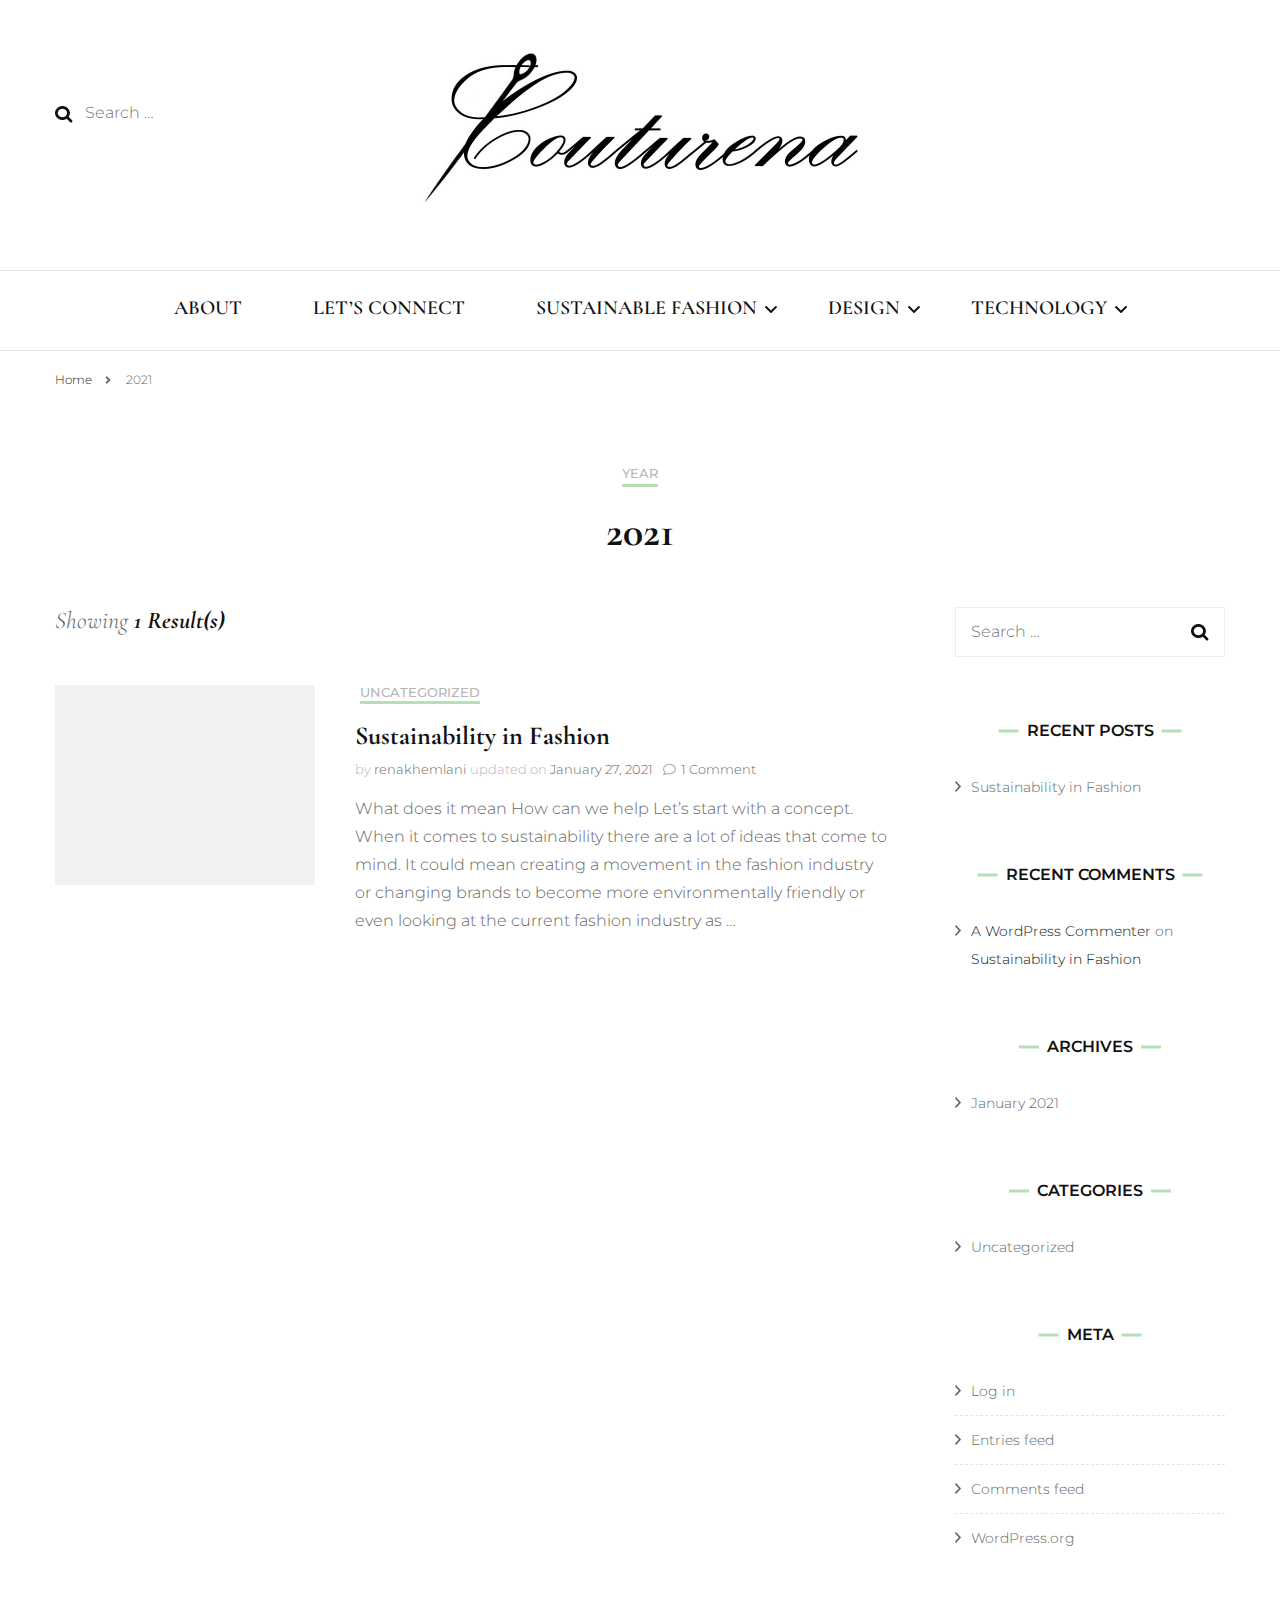
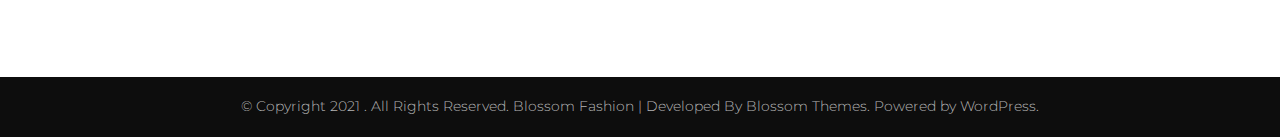
==== 2021/index.html @ 7a1f55f4 "1st Uploiad" ====
<!DOCTYPE html>
    <html lang="en-US">
    <head itemscope itemtype="http://schema.org/WebSite">
	    <meta charset="UTF-8">
    <meta name="viewport" content="width=device-width, initial-scale=1">
    <link rel="profile" href="http://gmpg.org/xfn/11">
    <title>2021</title>
<link rel='dns-prefetch' href='//fonts.googleapis.com' />
<link rel='dns-prefetch' href='//s.w.org' />
<link rel="alternate" type="application/rss+xml" title=" &raquo; Feed" href="./../feed/index.html" />
<link rel="alternate" type="application/rss+xml" title=" &raquo; Comments Feed" href="./../comments/feed/index.html" />
		<script type="text/javascript">
			window._wpemojiSettings = {"baseUrl":"https:\/\/s.w.org\/images\/core\/emoji\/13.0.1\/72x72\/","ext":".png","svgUrl":"https:\/\/s.w.org\/images\/core\/emoji\/13.0.1\/svg\/","svgExt":".svg","source":{"concatemoji":".\/wp-includes\/js\/wp-emoji-release.min.js?ver=5.6"}};
			!function(e,a,t){var r,n,o,i,p=a.createElement("canvas"),s=p.getContext&&p.getContext("2d");function c(e,t){var a=String.fromCharCode;s.clearRect(0,0,p.width,p.height),s.fillText(a.apply(this,e),0,0);var r=p.toDataURL();return s.clearRect(0,0,p.width,p.height),s.fillText(a.apply(this,t),0,0),r===p.toDataURL()}function l(e){if(!s||!s.fillText)return!1;switch(s.textBaseline="top",s.font="600 32px Arial",e){case"flag":return!c([127987,65039,8205,9895,65039],[127987,65039,8203,9895,65039])&&(!c([55356,56826,55356,56819],[55356,56826,8203,55356,56819])&&!c([55356,57332,56128,56423,56128,56418,56128,56421,56128,56430,56128,56423,56128,56447],[55356,57332,8203,56128,56423,8203,56128,56418,8203,56128,56421,8203,56128,56430,8203,56128,56423,8203,56128,56447]));case"emoji":return!c([55357,56424,8205,55356,57212],[55357,56424,8203,55356,57212])}return!1}function d(e){var t=a.createElement("script");t.src=e,t.defer=t.type="text/javascript",a.getElementsByTagName("head")[0].appendChild(t)}for(i=Array("flag","emoji"),t.supports={everything:!0,everythingExceptFlag:!0},o=0;o<i.length;o++)t.supports[i[o]]=l(i[o]),t.supports.everything=t.supports.everything&&t.supports[i[o]],"flag"!==i[o]&&(t.supports.everythingExceptFlag=t.supports.everythingExceptFlag&&t.supports[i[o]]);t.supports.everythingExceptFlag=t.supports.everythingExceptFlag&&!t.supports.flag,t.DOMReady=!1,t.readyCallback=function(){t.DOMReady=!0},t.supports.everything||(n=function(){t.readyCallback()},a.addEventListener?(a.addEventListener("DOMContentLoaded",n,!1),e.addEventListener("load",n,!1)):(e.attachEvent("onload",n),a.attachEvent("onreadystatechange",function(){"complete"===a.readyState&&t.readyCallback()})),(r=t.source||{}).concatemoji?d(r.concatemoji):r.wpemoji&&r.twemoji&&(d(r.twemoji),d(r.wpemoji)))}(window,document,window._wpemojiSettings);
		</script>
		<style type="text/css">
img.wp-smiley,
img.emoji {
	display: inline !important;
	border: none !important;
	box-shadow: none !important;
	height: 1em !important;
	width: 1em !important;
	margin: 0 .07em !important;
	vertical-align: -0.1em !important;
	background: none !important;
	padding: 0 !important;
}
</style>
	<link rel='stylesheet' id='wp-block-library-css'  href='./../wp-includes/css/dist/block-library/style.min.css?ver=5.6' type='text/css' media='all' />
<link rel='stylesheet' id='owl-carousel-css'  href='./../wp-content/themes/blossom-fashion/css/owl.carousel.min.css?ver=2.2.1' type='text/css' media='all' />
<link rel='stylesheet' id='animate-css'  href='./../wp-content/themes/blossom-fashion/css/animate.min.css?ver=3.5.2' type='text/css' media='all' />
<link rel='stylesheet' id='blossom-fashion-google-fonts-css'  href='https://fonts.googleapis.com/css?family=Montserrat%3A100%2C100italic%2C200%2C200italic%2C300%2C300italic%2Cregular%2Citalic%2C500%2C500italic%2C600%2C600italic%2C700%2C700italic%2C800%2C800italic%2C900%2C900italic%7CCormorant+Garamond%3A300%2C300italic%2Cregular%2Citalic%2C500%2C500italic%2C600%2C600italic%2C700%2C700italic%7CRufina%3Aregular' type='text/css' media='all' />
<link rel='stylesheet' id='blossom-fashion-style-css'  href='./../wp-content/themes/blossom-fashion/style.css?ver=1.3.4' type='text/css' media='all' />
<style id='blossom-fashion-style-inline-css' type='text/css'>

     
    .content-newsletter .blossomthemes-email-newsletter-wrapper.bg-img:after,
    .widget_blossomthemes_email_newsletter_widget .blossomthemes-email-newsletter-wrapper:after{
        background: rgba(181, 224, 182, 0.8);
    }
    
    /*Typography*/

    body,
    button,
    input,
    select,
    optgroup,
    textarea{
        font-family : Montserrat;
        font-size   : 16px;        
    }
    
    .site-title{
        font-size   : 10px;
        font-family : Rufina;
        font-weight : 400;
        font-style  : normal;
    }
    
    /*Color Scheme*/
    a,
    .site-header .social-networks li a:hover,
    .site-title a:hover,
    .banner .text-holder .cat-links a:hover,
	.shop-section .shop-slider .item h3 a:hover,
	#primary .post .entry-header .cat-links a:hover,
	#primary .post .entry-header .entry-meta a:hover,
	#primary .post .entry-footer .social-networks li a:hover,
	.widget ul li a:hover,
	.widget_bttk_author_bio .author-bio-socicons ul li a:hover,
	.widget_bttk_popular_post ul li .entry-header .entry-title a:hover,
	.widget_bttk_pro_recent_post ul li .entry-header .entry-title a:hover,
	.widget_bttk_popular_post ul li .entry-header .entry-meta a:hover,
	.widget_bttk_pro_recent_post ul li .entry-header .entry-meta a:hover,
	.bottom-shop-section .bottom-shop-slider .item .product-category a:hover,
	.bottom-shop-section .bottom-shop-slider .item h3 a:hover,
	.instagram-section .header .title a:hover,
	.site-footer .widget ul li a:hover,
	.site-footer .widget_bttk_popular_post ul li .entry-header .entry-title a:hover,
	.site-footer .widget_bttk_pro_recent_post ul li .entry-header .entry-title a:hover,
	.single .single-header .site-title:hover,
	.single .single-header .right .social-share .social-networks li a:hover,
	.comments-area .comment-body .fn a:hover,
	.comments-area .comment-body .comment-metadata a:hover,
	.page-template-contact .contact-details .contact-info-holder .col .icon-holder,
	.page-template-contact .contact-details .contact-info-holder .col .text-holder h3 a:hover,
	.page-template-contact .contact-details .contact-info-holder .col .social-networks li a:hover,
    #secondary .widget_bttk_description_widget .social-profile li a:hover,
    #secondary .widget_bttk_contact_social_links .social-networks li a:hover,
    .site-footer .widget_bttk_contact_social_links .social-networks li a:hover,
    .site-footer .widget_bttk_description_widget .social-profile li a:hover,
    .portfolio-sorting .button:hover,
    .portfolio-sorting .button.is-checked,
    .portfolio-item .portfolio-cat a:hover,
    .entry-header .portfolio-cat a:hover,
    .single-blossom-portfolio .post-navigation .nav-previous a:hover,
	.single-blossom-portfolio .post-navigation .nav-next a:hover, 
	.instagram-section .profile-link:hover{
		color: #b5e0b6;
	}

	.site-header .tools .cart .number,
	.shop-section .header .title:after,
	.header-two .header-t,
	.header-six .header-t,
	.header-eight .header-t,
	.shop-section .shop-slider .item .product-image .btn-add-to-cart:hover,
	.widget .widget-title:before,
	.widget .widget-title:after,
	.widget_calendar caption,
	.widget_bttk_popular_post .style-two li:after,
	.widget_bttk_popular_post .style-three li:after,
	.widget_bttk_pro_recent_post .style-two li:after,
	.widget_bttk_pro_recent_post .style-three li:after,
	.instagram-section .header .title:before,
	.instagram-section .header .title:after,
	#primary .post .entry-content .pull-left:after,
	#primary .page .entry-content .pull-left:after,
	#primary .post .entry-content .pull-right:after,
	#primary .page .entry-content .pull-right:after,
	.page-template-contact .contact-details .contact-info-holder h2:after,
    .widget_bttk_image_text_widget ul li .btn-readmore:hover,
    #secondary .widget_bttk_icon_text_widget .text-holder .btn-readmore:hover,
    #secondary .widget_blossomtheme_companion_cta_widget .btn-cta:hover,
    #secondary .widget_blossomtheme_featured_page_widget .text-holder .btn-readmore:hover, 
    .widget_tag_cloud .tagcloud a:hover,
    .single #primary .post .entry-footer .tags a:hover,
 	#primary .post .entry-footer .tags a:hover,
 	.error-holder .text-holder .btn-home:hover,
 	.site-footer .widget_tag_cloud .tagcloud a:hover,
 	.site-footer .widget_bttk_author_bio .text-holder .readmore:hover,
 	.main-navigation ul li:after,
 	#primary .post .btn-readmore:hover,
 	.widget_bttk_author_bio .text-holder .readmore:hover,
 	.widget_bttk_image_text_widget ul li .btn-readmore:hover,
	 .widget_tag_cloud .tagcloud a:hover, 
	 .instagram-section .profile-link::before, 
	 .instagram-section .profile-link::after {
		background: #b5e0b6;
	}
    
    .banner .text-holder .cat-links a,
	#primary .post .entry-header .cat-links a,
	.widget_bttk_popular_post .style-two li .entry-header .cat-links a,
	.widget_bttk_pro_recent_post .style-two li .entry-header .cat-links a,
	.widget_bttk_popular_post .style-three li .entry-header .cat-links a,
	.widget_bttk_pro_recent_post .style-three li .entry-header .cat-links a,
	.page-header span,
	.page-template-contact .top-section .section-header span,
    .portfolio-item .portfolio-cat a,
    .entry-header .portfolio-cat a{
		border-bottom-color: #b5e0b6;
	}

	.banner .text-holder .title a,
	.header-four .main-navigation ul li a,
	.header-four .main-navigation ul ul li a,
	#primary .post .entry-header .entry-title a,
    .portfolio-item .portfolio-img-title a{
		background-image: linear-gradient(180deg, transparent 96%, #b5e0b6 0);
	}

	.widget_bttk_social_links ul li a:hover{
		border-color: #b5e0b6;
	}

	button:hover,
	input[type="button"]:hover,
	input[type="reset"]:hover,
	input[type="submit"]:hover{
		background: #b5e0b6;
		border-color: #b5e0b6;
	}

	#primary .post .btn-readmore:hover{
		background: #b5e0b6;
	}

	@media only screen and (min-width: 1025px){
		.main-navigation ul li:after{
			background: #b5e0b6;
		}
	}

    @media screen and (max-width: 1024px) {
        #toggle-button, 
        .main-navigation ul, 
        .site-header .nav-holder .form-holder .search-form input[type="search"] {
            font-family: Cormorant Garamond;
        }
    }
    
    /*Typography*/

	.main-navigation ul,
	.banner .text-holder .title,
	.top-section .newsletter .blossomthemes-email-newsletter-wrapper .text-holder h3,
	.shop-section .header .title,
	#primary .post .entry-header .entry-title,
	#primary .post .post-shope-holder .header .title,
	.widget_bttk_author_bio .title-holder,
	.widget_bttk_popular_post ul li .entry-header .entry-title,
	.widget_bttk_pro_recent_post ul li .entry-header .entry-title,
	.widget-area .widget_blossomthemes_email_newsletter_widget .text-holder h3,
	.bottom-shop-section .bottom-shop-slider .item h3,
	.page-title,
	#primary .post .entry-content blockquote,
	#primary .page .entry-content blockquote,
	#primary .post .entry-content .dropcap,
	#primary .page .entry-content .dropcap,
	#primary .post .entry-content .pull-left,
	#primary .page .entry-content .pull-left,
	#primary .post .entry-content .pull-right,
	#primary .page .entry-content .pull-right,
	#primary .post .entry-content h1, 
    #primary .page .entry-content h1, 
    #primary .post .entry-content h2, 
    #primary .page .entry-content h2, 
    #primary .post .entry-content h3, 
    #primary .page .entry-content h3, 
    #primary .post .entry-content h4, 
    #primary .page .entry-content h4, 
    #primary .post .entry-content h5, 
    #primary .page .entry-content h5, 
    #primary .post .entry-content h6, 
    #primary .page .entry-content h6
	.author-section .text-holder .title,
	.single .newsletter .blossomthemes-email-newsletter-wrapper .text-holder h3,
	.related-posts .title, .popular-posts .title,
	.comments-area .comments-title,
	.comments-area .comment-reply-title,
	.single .single-header .title-holder .post-title,
    .portfolio-text-holder .portfolio-img-title,
    .portfolio-holder .entry-header .entry-title,
    .related-portfolio-title, 
    .related-portfolio-title, .search .top-section .search-form input[type="search"], 
    .archive #primary .post-count, .search #primary .post-count, 
    .archive #primary .post .entry-header .entry-title, .archive #primary .blossom-portfolio .entry-title, .search #primary .search-post .entry-header .entry-title, 
    .widget_bttk_posts_category_slider_widget .carousel-title .title, 
    .archive.author .top-section .text-holder .author-title, 
    .search #primary .page .entry-header .entry-title, 
    .error-holder .text-holder h2, 
    .error-holder .recent-posts .title, 
    .error-holder .recent-posts .post .entry-header .entry-title, 
    .site-footer .widget_blossomthemes_email_newsletter_widget .text-holder h3{
		font-family: Cormorant Garamond;
	}
</style>
<script type='text/javascript' src='./../wp-includes/js/jquery/jquery.min.js?ver=3.5.1' id='jquery-core-js'></script>
<script type='text/javascript' src='./../wp-includes/js/jquery/jquery-migrate.min.js?ver=3.3.2' id='jquery-migrate-js'></script>
<link rel="https://api.w.org/" href="./../wp-json/index.html" /><link rel="EditURI" type="application/rsd+xml" title="RSD" href="./../xmlrpc.php?rsd" />
<link rel="wlwmanifest" type="application/wlwmanifest+xml" href="./../wp-includes/wlwmanifest.xml" /> 
<meta name="generator" content="WordPress 5.6" />
<style type="text/css">.recentcomments a{display:inline !important;padding:0 !important;margin:0 !important;}</style></head>

<body class="archive date wp-custom-logo hfeed rightsidebar" itemscope itemtype="http://schema.org/WebPage">

    <div id="page" class="site"><a aria-label="skip to content" class="skip-link" href="#content">Skip to Content</a>
        <header class="site-header" itemscope itemtype="http://schema.org/WPHeader">
		<div class="header-holder">
			<div class="header-t">
				<div class="container">
					<div class="row">
						<div class="col">
							<form role="search" method="get" class="search-form" action="./../index.html">
				<label>
					<span class="screen-reader-text">Search for:</span>
					<input type="search" class="search-field" placeholder="Search &hellip;" value="" name="s" />
				</label>
				<input type="submit" class="search-submit" value="Search" />
			</form>						</div>
						<div class="col">
							<div class="text-logo" itemscope itemtype="http://schema.org/Organization">
								<a href="./../index.html" class="custom-logo-link" rel="home"><img width="900" height="304" src="./../wp-content/uploads/2021/01/coturena_logo_C_needle_cropped.jpg" class="custom-logo" alt="" /></a>
                                    <div class="site-title-wrap">
                                                                             <p class="site-title" itemprop="name"><a href="./../index.html" rel="home" itemprop="url"></a></p>
                                                                        </div>                                    
							</div>
						</div>
						<div class="col">
							<div class="tools">
															</div>
						</div>
					</div>
				</div>
			</div>
		</div>
		<div class="nav-holder">
			<div class="container">
				<div class="overlay"></div>
    			<button aria-label="primary menu toggle" id="toggle-button" data-toggle-target=".main-menu-modal" data-toggle-body-class="showing-main-menu-modal" aria-expanded="false" data-set-focus=".close-main-nav-toggle">
    				<span></span>Menu    			</button>
				<nav id="site-navigation" class="main-navigation" itemscope itemtype="http://schema.org/SiteNavigationElement">
                    <div class="primary-menu-list main-menu-modal cover-modal" data-modal-target-string=".main-menu-modal">
                        <button class="btn-close-menu close-main-nav-toggle" data-toggle-target=".main-menu-modal" data-toggle-body-class="showing-main-menu-modal" aria-expanded="false" data-set-focus=".main-menu-modal"><span></span></button>
                        <div class="mobile-menu" aria-label="Mobile">
                			<div class="menu-home-container"><ul id="primary-menu" class="main-menu-modal"><li id="menu-item-101" class="menu-item menu-item-type-post_type menu-item-object-page menu-item-home menu-item-101"><a href="./../index.html">ABOUT</a></li>
<li id="menu-item-103" class="menu-item menu-item-type-post_type menu-item-object-page menu-item-103"><a href="./../contact-us/index.html">LET&#8217;S CONNECT</a></li>
<li id="menu-item-102" class="menu-item menu-item-type-post_type menu-item-object-post menu-item-has-children menu-item-102"><a href="./01/19/hello-world/index.html">SUSTAINABLE FASHION</a>
<ul class="sub-menu">
	<li id="menu-item-109" class="menu-item menu-item-type-post_type menu-item-object-post menu-item-109"><a href="./01/19/hello-world/index.html">Sustainability in Fashion</a></li>
</ul>
</li>
<li id="menu-item-112" class="menu-item menu-item-type-post_type menu-item-object-page menu-item-has-children menu-item-112"><a href="./../design/index.html">DESIGN</a>
<ul class="sub-menu">
	<li id="menu-item-107" class="menu-item menu-item-type-post_type menu-item-object-page menu-item-107"><a href="./../design-journey/index.html">Design Journey</a></li>
</ul>
</li>
<li id="menu-item-104" class="menu-item menu-item-type-post_type menu-item-object-page menu-item-has-children menu-item-104"><a href="./../brands/index.html">TECHNOLOGY</a>
<ul class="sub-menu">
	<li id="menu-item-108" class="menu-item menu-item-type-post_type menu-item-object-page menu-item-108"><a href="./../brands/index.html">Technology &#038; The Fashion Industry</a></li>
</ul>
</li>
</ul></div>                        </div>
                    </div>
        		</nav><!-- #site-navigation -->
                <div class="tools">
					<div class="form-section">
						<button aria-label="search toggle" id="btn-search" data-toggle-target=".search-modal" data-toggle-body-class="showing-search-modal" data-set-focus=".search-modal .search-field" aria-expanded="false"><i class="fa fa-search"></i></button>
                        <div class="form-holder search-modal cover-modal" data-modal-target-string=".search-modal">
                            <div class="header-search-inner-wrap">
                                <form role="search" method="get" class="search-form" action="./../index.html">
				<label>
					<span class="screen-reader-text">Search for:</span>
					<input type="search" class="search-field" placeholder="Search &hellip;" value="" name="s" />
				</label>
				<input type="submit" class="search-submit" value="Search" />
			</form>                                <button class="btn-close-form" data-toggle-target=".search-modal" data-toggle-body-class="showing-search-modal" data-set-focus=".search-modal .search-field" aria-expanded="false">
                                    <span></span>
                                </button><!-- .search-toggle -->
                            </div>
                        </div>
					</div>
                    					
				</div>
			</div>
		</div>
	</header>
            <div class="top-bar">
    		<div class="container">
            <div class="breadcrumb-wrapper">
                <div id="crumbs" itemscope itemtype="http://schema.org/BreadcrumbList"> 
                    <span itemprop="itemListElement" itemscope itemtype="http://schema.org/ListItem">
                        <a itemprop="item" href="./../index.html"><span itemprop="name">Home</span></a>
                        <meta itemprop="position" content="1" />
                        <span class="separator"><span class="separator"><i class="fa fa-angle-right"></i></span></span>
                    </span><span class="current" itemprop="itemListElement" itemscope itemtype="http://schema.org/ListItem"><a itemprop="item" href="./index.html"><span itemprop="name">2021</span></a><meta itemprop="position" content="2" /></span></div></div><!-- .breadcrumb-wrapper -->    		</div>
    	</div>   
        <div id="content" class="site-content">    <div class="container">
            <div class="page-header">
			<span>Year</span> <h1 class="page-title">2021</h1>		</div>
        <div class="row">
	<div id="primary" class="content-area">
		
        <span class="post-count">Showing <strong> 1 Result(s)</strong></span>        
        <main id="main" class="site-main">

		
<article id="post-1" class="post-1 post type-post status-publish format-standard hentry category-uncategorized tag-sustainable-fashion" itemscope itemtype="https://schema.org/Blog">
	
    <a href="./01/19/hello-world/index.html" class="post-thumbnail">        <div class="svg-holder">
             <svg class="fallback-svg" viewbox="0 0 260 200" preserveaspectratio="none">
                    <rect width="260" height="200" style="fill:#f2f2f2;"></rect>
            </svg>
        </div>
        </a>    
    <div class="text-holder">
        <header class="entry-header">
		<span class="cat-links" itemprop="about"><a href="./../category/uncategorized/index.html" rel="category tag">Uncategorized</a></span><h2 class="entry-title"><a href="./01/19/hello-world/index.html" rel="bookmark">Sustainability in Fashion</a></h2><div class="entry-meta"><span class="byline" itemprop="author" itemscope itemtype="https://schema.org/Person">by <span itemprop="name"><a class="url fn n" href="./../author/renakhemlani/index.html" itemprop="url">renakhemlani</a></span></span><span class="posted-on">updated on  <a href="./01/19/hello-world/index.html" rel="bookmark"><time class="entry-date published updated" datetime="2021-01-27T09:16:59+00:00" itemprop="dateModified">January 27, 2021</time></time><time class="updated" datetime="2021-01-19T09:58:05+00:00" itemprop="datePublished">January 19, 2021</time></a></span><span class="comments"><i class="fa fa-comment-o"></i><a href="./01/19/hello-world/index.html#comments">1 Comment<span class="screen-reader-text"> on Sustainability in Fashion</span></a></span></div>	</header>         
        <div class="entry-content" itemprop="text">
		<p>What does it mean How can we help Let&#8217;s start with a concept. When it comes to sustainability there are a lot of ideas that come to mind. It could mean creating a movement in the fashion industry or changing brands to become more environmentally friendly or even looking at the current fashion industry as &hellip; </p>
	</div><!-- .entry-content -->
    	<footer class="entry-footer">
			</footer><!-- .entry-footer -->
	    </div>

</article><!-- #post-1 -->

		</main><!-- #main -->
        
                
	</div><!-- #primary -->


<aside id="secondary" class="widget-area" itemscope itemtype="http://schema.org/WPSideBar">
	<section id="search-2" class="widget widget_search"><form role="search" method="get" class="search-form" action="./../index.html">
				<label>
					<span class="screen-reader-text">Search for:</span>
					<input type="search" class="search-field" placeholder="Search &hellip;" value="" name="s" />
				</label>
				<input type="submit" class="search-submit" value="Search" />
			</form></section>
		<section id="recent-posts-2" class="widget widget_recent_entries">
		<h2 class="widget-title" itemprop="name">Recent Posts</h2>
		<ul>
											<li>
					<a href="./01/19/hello-world/index.html">Sustainability in Fashion</a>
									</li>
					</ul>

		</section><section id="recent-comments-2" class="widget widget_recent_comments"><h2 class="widget-title" itemprop="name">Recent Comments</h2><ul id="recentcomments"><li class="recentcomments"><span class="comment-author-link"><span itemprop="name"><a href=https://wordpress.org/ rel="external nofollow" class="url" itemprop="url">A WordPress Commenter</a></span></span> on <a href="./01/19/hello-world/index.html#comment-1">Sustainability in Fashion</a></li></ul></section><section id="archives-2" class="widget widget_archive"><h2 class="widget-title" itemprop="name">Archives</h2>
			<ul>
					<li><a href='./01/index.html'>January 2021</a></li>
			</ul>

			</section><section id="categories-2" class="widget widget_categories"><h2 class="widget-title" itemprop="name">Categories</h2>
			<ul>
					<li class="cat-item cat-item-1"><a href="./../category/uncategorized/index.html">Uncategorized</a>
</li>
			</ul>

			</section><section id="meta-2" class="widget widget_meta"><h2 class="widget-title" itemprop="name">Meta</h2>
		<ul>
						<li><a href="./../wp-login.php">Log in</a></li>
			<li><a href="./../feed/index.html">Entries feed</a></li>
			<li><a href="./../comments/feed/index.html">Comments feed</a></li>

			<li><a href="https://wordpress.org/">WordPress.org</a></li>
		</ul>

		</section></aside><!-- #secondary -->
</div><!-- .row -->            
        </div><!-- .container/ -->        
    </div><!-- .error-holder/site-content -->
        <footer id="colophon" class="site-footer" itemscope itemtype="http://schema.org/WPFooter">
        <div class="footer-b">
		<div class="container">
			<div class="site-info">            
            <span class="copyright">&copy; Copyright 2021 <a href="./../index.html"></a>. All Rights Reserved. </span>Blossom Fashion | Developed By<a href="https://blossomthemes.com/" rel="nofollow" target="_blank"> Blossom Themes</a>. Powered by <a href="https://wordpress.org/" target="_blank">WordPress</a>.               
            </div>
		</div>
	</div>
        </footer><!-- #colophon -->
        </div><!-- #page -->
    <script type='text/javascript' src='./../wp-content/themes/blossom-fashion/js/all.min.js?ver=5.6.3' id='all-js'></script>
<script type='text/javascript' src='./../wp-content/themes/blossom-fashion/js/v4-shims.min.js?ver=5.6.3' id='v4-shims-js'></script>
<script type='text/javascript' src='./../wp-content/themes/blossom-fashion/js/owl.carousel.min.js?ver=2.2.1' id='owl-carousel-js'></script>
<script type='text/javascript' src='./../wp-content/themes/blossom-fashion/js/owlcarousel2-a11ylayer.min.js?ver=0.2.1' id='owlcarousel2-a11ylayer-js'></script>
<script type='text/javascript' src='./../wp-content/themes/blossom-fashion/js/jquery.waypoints.min.js?ver=4.0.1' id='jquery-waypoints-js'></script>
<script type='text/javascript' id='blossom-fashion-custom-js-extra'>
/* <![CDATA[ */
var blossom_fashion_data = {"rtl":"","animation":"","ajax_url":".\/wp-admin\/admin-ajax.php"};
/* ]]> */
</script>
<script type='text/javascript' src='./../wp-content/themes/blossom-fashion/js/custom.min.js?ver=1.3.4' id='blossom-fashion-custom-js'></script>
<script type='text/javascript' src='./../wp-content/themes/blossom-fashion/js/modal-accessibility.min.js?ver=1.3.4' id='blossom-fashion-modal-js'></script>
<script type='text/javascript' src='./../wp-includes/js/wp-embed.min.js?ver=5.6' id='wp-embed-js'></script>

</body>
</html>
---- wp-includes/css/dist/block-library/style.min.css ----
:root{--wp-admin-theme-color:#007cba;--wp-admin-theme-color-darker-10:#006ba1;--wp-admin-theme-color-darker-20:#005a87}#start-resizable-editor-section{display:none}.wp-block-audio figcaption{margin-top:.5em;margin-bottom:1em}.wp-block-audio audio{width:100%;min-width:300px}.wp-block-button__link{color:#fff;background-color:#32373c;border:none;border-radius:1.55em;box-shadow:none;cursor:pointer;display:inline-block;font-size:1.125em;padding:.667em 1.333em;text-align:center;text-decoration:none;overflow-wrap:break-word}.wp-block-button__link:active,.wp-block-button__link:focus,.wp-block-button__link:hover,.wp-block-button__link:visited{color:#fff}.wp-block-button__link.aligncenter{text-align:center}.wp-block-button__link.alignright{text-align:right}.wp-block-button.is-style-squared,.wp-block-button__link.wp-block-button.is-style-squared{border-radius:0}.wp-block-button.no-border-radius,.wp-block-button__link.no-border-radius{border-radius:0!important}.is-style-outline>.wp-block-button__link,.wp-block-button__link.is-style-outline{border:2px solid}.is-style-outline>.wp-block-button__link:not(.has-text-color),.wp-block-button__link.is-style-outline:not(.has-text-color){color:#32373c}.is-style-outline>.wp-block-button__link:not(.has-background),.wp-block-button__link.is-style-outline:not(.has-background){background-color:transparent}.wp-block-buttons .wp-block-button{display:inline-block;margin-right:.5em;margin-bottom:.5em}.wp-block-buttons .wp-block-button:last-child{margin-right:0}.wp-block-buttons.alignright .wp-block-button{margin-right:0;margin-left:.5em}.wp-block-buttons.alignright .wp-block-button:first-child{margin-left:0}.wp-block-buttons.alignleft .wp-block-button{margin-left:0;margin-right:.5em}.wp-block-buttons.alignleft .wp-block-button:last-child{margin-right:0}.wp-block-button.aligncenter,.wp-block-buttons.aligncenter,.wp-block-calendar{text-align:center}.wp-block-calendar tbody td,.wp-block-calendar th{padding:.25em;border:1px solid #ddd}.wp-block-calendar tfoot td{border:none}.wp-block-calendar table{width:100%;border-collapse:collapse}.wp-block-calendar table th{font-weight:400;background:#ddd}.wp-block-calendar a{text-decoration:underline}.wp-block-calendar table caption,.wp-block-calendar table tbody{color:#40464d}.wp-block-categories.alignleft{margin-right:2em}.wp-block-categories.alignright{margin-left:2em}.wp-block-code code{white-space:pre-wrap;overflow-wrap:break-word}.wp-block-columns{display:flex;margin-bottom:1.75em;flex-wrap:wrap}@media (min-width:782px){.wp-block-columns{flex-wrap:nowrap}}.wp-block-columns.has-background{padding:1.25em 2.375em}.wp-block-columns.are-vertically-aligned-top{align-items:flex-start}.wp-block-columns.are-vertically-aligned-center{align-items:center}.wp-block-columns.are-vertically-aligned-bottom{align-items:flex-end}.wp-block-column{flex-grow:1;min-width:0;word-break:break-word;overflow-wrap:break-word}@media (max-width:599px){.wp-block-column{flex-basis:100%!important}}@media (min-width:600px) and (max-width:781px){.wp-block-column:not(:only-child){flex-basis:calc(50% - 1em)!important;flex-grow:0}.wp-block-column:nth-child(2n){margin-left:2em}}@media (min-width:782px){.wp-block-column{flex-basis:0;flex-grow:1}.wp-block-column[style*=flex-basis]{flex-grow:0}.wp-block-column:not(:first-child){margin-left:2em}}.wp-block-column.is-vertically-aligned-top{align-self:flex-start}.wp-block-column.is-vertically-aligned-center{-ms-grid-row-align:center;align-self:center}.wp-block-column.is-vertically-aligned-bottom{align-self:flex-end}.wp-block-column.is-vertically-aligned-bottom,.wp-block-column.is-vertically-aligned-center,.wp-block-column.is-vertically-aligned-top{width:100%}.wp-block-cover,.wp-block-cover-image{position:relative;background-size:cover;background-position:50%;min-height:430px;height:100%;width:100%;display:flex;justify-content:center;align-items:center;padding:1em;box-sizing:border-box}.wp-block-cover-image.has-parallax,.wp-block-cover.has-parallax{background-attachment:fixed}@supports (-webkit-overflow-scrolling:touch){.wp-block-cover-image.has-parallax,.wp-block-cover.has-parallax{background-attachment:scroll}}@media (prefers-reduced-motion:reduce){.wp-block-cover-image.has-parallax,.wp-block-cover.has-parallax{background-attachment:scroll}}.wp-block-cover-image.is-repeated,.wp-block-cover.is-repeated{background-repeat:repeat;background-size:auto}.wp-block-cover-image.has-background-dim:not([class*=-background-color]),.wp-block-cover.has-background-dim:not([class*=-background-color]){background-color:#000}.wp-block-cover-image.has-background-dim:before,.wp-block-cover.has-background-dim:before{content:"";background-color:inherit}.wp-block-cover-image.has-background-dim:not(.has-background-gradient):before,.wp-block-cover-image .wp-block-cover__gradient-background,.wp-block-cover.has-background-dim:not(.has-background-gradient):before,.wp-block-cover .wp-block-cover__gradient-background{position:absolute;top:0;left:0;bottom:0;right:0;z-index:1;opacity:.5}.wp-block-cover-image.has-background-dim.has-background-dim-10 .wp-block-cover__gradient-background,.wp-block-cover-image.has-background-dim.has-background-dim-10:not(.has-background-gradient):before,.wp-block-cover.has-background-dim.has-background-dim-10 .wp-block-cover__gradient-background,.wp-block-cover.has-background-dim.has-background-dim-10:not(.has-background-gradient):before{opacity:.1}.wp-block-cover-image.has-background-dim.has-background-dim-20 .wp-block-cover__gradient-background,.wp-block-cover-image.has-background-dim.has-background-dim-20:not(.has-background-gradient):before,.wp-block-cover.has-background-dim.has-background-dim-20 .wp-block-cover__gradient-background,.wp-block-cover.has-background-dim.has-background-dim-20:not(.has-background-gradient):before{opacity:.2}.wp-block-cover-image.has-background-dim.has-background-dim-30 .wp-block-cover__gradient-background,.wp-block-cover-image.has-background-dim.has-background-dim-30:not(.has-background-gradient):before,.wp-block-cover.has-background-dim.has-background-dim-30 .wp-block-cover__gradient-background,.wp-block-cover.has-background-dim.has-background-dim-30:not(.has-background-gradient):before{opacity:.3}.wp-block-cover-image.has-background-dim.has-background-dim-40 .wp-block-cover__gradient-background,.wp-block-cover-image.has-background-dim.has-background-dim-40:not(.has-background-gradient):before,.wp-block-cover.has-background-dim.has-background-dim-40 .wp-block-cover__gradient-background,.wp-block-cover.has-background-dim.has-background-dim-40:not(.has-background-gradient):before{opacity:.4}.wp-block-cover-image.has-background-dim.has-background-dim-50 .wp-block-cover__gradient-background,.wp-block-cover-image.has-background-dim.has-background-dim-50:not(.has-background-gradient):before,.wp-block-cover.has-background-dim.has-background-dim-50 .wp-block-cover__gradient-background,.wp-block-cover.has-background-dim.has-background-dim-50:not(.has-background-gradient):before{opacity:.5}.wp-block-cover-image.has-background-dim.has-background-dim-60 .wp-block-cover__gradient-background,.wp-block-cover-image.has-background-dim.has-background-dim-60:not(.has-background-gradient):before,.wp-block-cover.has-background-dim.has-background-dim-60 .wp-block-cover__gradient-background,.wp-block-cover.has-background-dim.has-background-dim-60:not(.has-background-gradient):before{opacity:.6}.wp-block-cover-image.has-background-dim.has-background-dim-70 .wp-block-cover__gradient-background,.wp-block-cover-image.has-background-dim.has-background-dim-70:not(.has-background-gradient):before,.wp-block-cover.has-background-dim.has-background-dim-70 .wp-block-cover__gradient-background,.wp-block-cover.has-background-dim.has-background-dim-70:not(.has-background-gradient):before{opacity:.7}.wp-block-cover-image.has-background-dim.has-background-dim-80 .wp-block-cover__gradient-background,.wp-block-cover-image.has-background-dim.has-background-dim-80:not(.has-background-gradient):before,.wp-block-cover.has-background-dim.has-background-dim-80 .wp-block-cover__gradient-background,.wp-block-cover.has-background-dim.has-background-dim-80:not(.has-background-gradient):before{opacity:.8}.wp-block-cover-image.has-background-dim.has-background-dim-90 .wp-block-cover__gradient-background,.wp-block-cover-image.has-background-dim.has-background-dim-90:not(.has-background-gradient):before,.wp-block-cover.has-background-dim.has-background-dim-90 .wp-block-cover__gradient-background,.wp-block-cover.has-background-dim.has-background-dim-90:not(.has-background-gradient):before{opacity:.9}.wp-block-cover-image.has-background-dim.has-background-dim-100 .wp-block-cover__gradient-background,.wp-block-cover-image.has-background-dim.has-background-dim-100:not(.has-background-gradient):before,.wp-block-cover.has-background-dim.has-background-dim-100 .wp-block-cover__gradient-background,.wp-block-cover.has-background-dim.has-background-dim-100:not(.has-background-gradient):before{opacity:1}.wp-block-cover-image.alignleft,.wp-block-cover-image.alignright,.wp-block-cover.alignleft,.wp-block-cover.alignright{max-width:290px;width:100%}.wp-block-cover-image:after,.wp-block-cover:after{display:block;content:"";font-size:0;min-height:inherit}@supports ((position:-webkit-sticky) or (position:sticky)){.wp-block-cover-image:after,.wp-block-cover:after{content:none}}.wp-block-cover-image.aligncenter,.wp-block-cover-image.alignleft,.wp-block-cover-image.alignright,.wp-block-cover.aligncenter,.wp-block-cover.alignleft,.wp-block-cover.alignright{display:flex}.wp-block-cover-image .wp-block-cover__inner-container,.wp-block-cover .wp-block-cover__inner-container{width:100%;z-index:1;color:#fff}.wp-block-cover-image .wp-block-subhead:not(.has-text-color),.wp-block-cover-image h1:not(.has-text-color),.wp-block-cover-image h2:not(.has-text-color),.wp-block-cover-image h3:not(.has-text-color),.wp-block-cover-image h4:not(.has-text-color),.wp-block-cover-image h5:not(.has-text-color),.wp-block-cover-image h6:not(.has-text-color),.wp-block-cover-image p:not(.has-text-color),.wp-block-cover .wp-block-subhead:not(.has-text-color),.wp-block-cover h1:not(.has-text-color),.wp-block-cover h2:not(.has-text-color),.wp-block-cover h3:not(.has-text-color),.wp-block-cover h4:not(.has-text-color),.wp-block-cover h5:not(.has-text-color),.wp-block-cover h6:not(.has-text-color),.wp-block-cover p:not(.has-text-color){color:inherit}.wp-block-cover-image.is-position-top-left,.wp-block-cover.is-position-top-left{align-items:flex-start;justify-content:flex-start}.wp-block-cover-image.is-position-top-center,.wp-block-cover.is-position-top-center{align-items:flex-start;justify-content:center}.wp-block-cover-image.is-position-top-right,.wp-block-cover.is-position-top-right{align-items:flex-start;justify-content:flex-end}.wp-block-cover-image.is-position-center-left,.wp-block-cover.is-position-center-left{align-items:center;justify-content:flex-start}.wp-block-cover-image.is-position-center-center,.wp-block-cover.is-position-center-center{align-items:center;justify-content:center}.wp-block-cover-image.is-position-center-right,.wp-block-cover.is-position-center-right{align-items:center;justify-content:flex-end}.wp-block-cover-image.is-position-bottom-left,.wp-block-cover.is-position-bottom-left{align-items:flex-end;justify-content:flex-start}.wp-block-cover-image.is-position-bottom-center,.wp-block-cover.is-position-bottom-center{align-items:flex-end;justify-content:center}.wp-block-cover-image.is-position-bottom-right,.wp-block-cover.is-position-bottom-right{align-items:flex-end;justify-content:flex-end}.wp-block-cover-image.has-custom-content-position.has-custom-content-position .wp-block-cover__inner-container,.wp-block-cover.has-custom-content-position.has-custom-content-position .wp-block-cover__inner-container{margin:0;width:auto}.wp-block-cover__video-background{position:absolute;top:50%;left:50%;transform:translateX(-50%) translateY(-50%);width:100%;height:100%;z-index:0;object-fit:cover}.wp-block-cover-image-text,.wp-block-cover-text,section.wp-block-cover-image h2{color:#fff}.wp-block-cover-image-text a,.wp-block-cover-image-text a:active,.wp-block-cover-image-text a:focus,.wp-block-cover-image-text a:hover,.wp-block-cover-text a,.wp-block-cover-text a:active,.wp-block-cover-text a:focus,.wp-block-cover-text a:hover,section.wp-block-cover-image h2 a,section.wp-block-cover-image h2 a:active,section.wp-block-cover-image h2 a:focus,section.wp-block-cover-image h2 a:hover{color:#fff}.wp-block-cover-image .wp-block-cover.has-left-content{justify-content:flex-start}.wp-block-cover-image .wp-block-cover.has-right-content{justify-content:flex-end}.wp-block-cover-image.has-left-content .wp-block-cover-image-text,.wp-block-cover.has-left-content .wp-block-cover-text,section.wp-block-cover-image.has-left-content>h2{margin-left:0;text-align:left}.wp-block-cover-image.has-right-content .wp-block-cover-image-text,.wp-block-cover.has-right-content .wp-block-cover-text,section.wp-block-cover-image.has-right-content>h2{margin-right:0;text-align:right}.wp-block-cover-image .wp-block-cover-image-text,.wp-block-cover .wp-block-cover-text,section.wp-block-cover-image>h2{font-size:2em;line-height:1.25;z-index:1;margin-bottom:0;max-width:580px;padding:.44em;text-align:center}.wp-block-embed.alignleft,.wp-block-embed.alignright,.wp-block[data-align=left]>[data-type="core/embed"],.wp-block[data-align=right]>[data-type="core/embed"]{max-width:360px;width:100%}.wp-block-embed.alignleft .wp-block-embed__wrapper,.wp-block-embed.alignright .wp-block-embed__wrapper,.wp-block[data-align=left]>[data-type="core/embed"] .wp-block-embed__wrapper,.wp-block[data-align=right]>[data-type="core/embed"] .wp-block-embed__wrapper{min-width:280px}.wp-block-embed{margin-bottom:1em}.wp-block-embed figcaption{margin-top:.5em;margin-bottom:1em}.wp-block-embed iframe{max-width:100%}.wp-block-embed__wrapper{position:relative}.wp-embed-responsive .wp-has-aspect-ratio .wp-block-embed__wrapper:before{content:"";display:block;padding-top:50%}.wp-embed-responsive .wp-has-aspect-ratio iframe{position:absolute;top:0;right:0;bottom:0;left:0;height:100%;width:100%}.wp-embed-responsive .wp-embed-aspect-21-9 .wp-block-embed__wrapper:before{padding-top:42.85%}.wp-embed-responsive .wp-embed-aspect-18-9 .wp-block-embed__wrapper:before{padding-top:50%}.wp-embed-responsive .wp-embed-aspect-16-9 .wp-block-embed__wrapper:before{padding-top:56.25%}.wp-embed-responsive .wp-embed-aspect-4-3 .wp-block-embed__wrapper:before{padding-top:75%}.wp-embed-responsive .wp-embed-aspect-1-1 .wp-block-embed__wrapper:before{padding-top:100%}.wp-embed-responsive .wp-embed-aspect-9-16 .wp-block-embed__wrapper:before{padding-top:177.77%}.wp-embed-responsive .wp-embed-aspect-1-2 .wp-block-embed__wrapper:before{padding-top:200%}.wp-block-file{margin-bottom:1.5em}.wp-block-file.aligncenter{text-align:center}.wp-block-file.alignright{text-align:right}.wp-block-file .wp-block-file__button{background:#32373c;border-radius:2em;color:#fff;font-size:.8em;padding:.5em 1em}.wp-block-file a.wp-block-file__button{text-decoration:none}.wp-block-file a.wp-block-file__button:active,.wp-block-file a.wp-block-file__button:focus,.wp-block-file a.wp-block-file__button:hover,.wp-block-file a.wp-block-file__button:visited{box-shadow:none;color:#fff;opacity:.85;text-decoration:none}.wp-block-file *+.wp-block-file__button{margin-left:.75em}.blocks-gallery-grid,.wp-block-gallery{display:flex;flex-wrap:wrap;list-style-type:none;padding:0;margin:0}.blocks-gallery-grid .blocks-gallery-image,.blocks-gallery-grid .blocks-gallery-item,.wp-block-gallery .blocks-gallery-image,.wp-block-gallery .blocks-gallery-item{margin:0 1em 1em 0;display:flex;flex-grow:1;flex-direction:column;justify-content:center;position:relative;width:calc(50% - 1em)}.blocks-gallery-grid .blocks-gallery-image:nth-of-type(2n),.blocks-gallery-grid .blocks-gallery-item:nth-of-type(2n),.wp-block-gallery .blocks-gallery-image:nth-of-type(2n),.wp-block-gallery .blocks-gallery-item:nth-of-type(2n){margin-right:0}.blocks-gallery-grid .blocks-gallery-image figure,.blocks-gallery-grid .blocks-gallery-item figure,.wp-block-gallery .blocks-gallery-image figure,.wp-block-gallery .blocks-gallery-item figure{margin:0;height:100%}@supports ((position:-webkit-sticky) or (position:sticky)){.blocks-gallery-grid .blocks-gallery-image figure,.blocks-gallery-grid .blocks-gallery-item figure,.wp-block-gallery .blocks-gallery-image figure,.wp-block-gallery .blocks-gallery-item figure{display:flex;align-items:flex-end;justify-content:flex-start}}.blocks-gallery-grid .blocks-gallery-image img,.blocks-gallery-grid .blocks-gallery-item img,.wp-block-gallery .blocks-gallery-image img,.wp-block-gallery .blocks-gallery-item img{display:block;max-width:100%;height:auto;width:100%}@supports ((position:-webkit-sticky) or (position:sticky)){.blocks-gallery-grid .blocks-gallery-image img,.blocks-gallery-grid .blocks-gallery-item img,.wp-block-gallery .blocks-gallery-image img,.wp-block-gallery .blocks-gallery-item img{width:auto}}.blocks-gallery-grid .blocks-gallery-image figcaption,.blocks-gallery-grid .blocks-gallery-item figcaption,.wp-block-gallery .blocks-gallery-image figcaption,.wp-block-gallery .blocks-gallery-item figcaption{position:absolute;bottom:0;width:100%;max-height:100%;overflow:auto;padding:3em .77em .7em;color:#fff;text-align:center;font-size:.8em;background:linear-gradient(0deg,rgba(0,0,0,.7),rgba(0,0,0,.3) 70%,transparent);box-sizing:border-box;margin:0}.blocks-gallery-grid .blocks-gallery-image figcaption img,.blocks-gallery-grid .blocks-gallery-item figcaption img,.wp-block-gallery .blocks-gallery-image figcaption img,.wp-block-gallery .blocks-gallery-item figcaption img{display:inline}.blocks-gallery-grid figcaption,.wp-block-gallery figcaption{flex-grow:1}.blocks-gallery-grid.is-cropped .blocks-gallery-image a,.blocks-gallery-grid.is-cropped .blocks-gallery-image img,.blocks-gallery-grid.is-cropped .blocks-gallery-item a,.blocks-gallery-grid.is-cropped .blocks-gallery-item img,.wp-block-gallery.is-cropped .blocks-gallery-image a,.wp-block-gallery.is-cropped .blocks-gallery-image img,.wp-block-gallery.is-cropped .blocks-gallery-item a,.wp-block-gallery.is-cropped .blocks-gallery-item img{width:100%}@supports ((position:-webkit-sticky) or (position:sticky)){.blocks-gallery-grid.is-cropped .blocks-gallery-image a,.blocks-gallery-grid.is-cropped .blocks-gallery-image img,.blocks-gallery-grid.is-cropped .blocks-gallery-item a,.blocks-gallery-grid.is-cropped .blocks-gallery-item img,.wp-block-gallery.is-cropped .blocks-gallery-image a,.wp-block-gallery.is-cropped .blocks-gallery-image img,.wp-block-gallery.is-cropped .blocks-gallery-item a,.wp-block-gallery.is-cropped .blocks-gallery-item img{height:100%;flex:1;object-fit:cover}}.blocks-gallery-grid.columns-1 .blocks-gallery-image,.blocks-gallery-grid.columns-1 .blocks-gallery-item,.wp-block-gallery.columns-1 .blocks-gallery-image,.wp-block-gallery.columns-1 .blocks-gallery-item{width:100%;margin-right:0}@media (min-width:600px){.blocks-gallery-grid.columns-3 .blocks-gallery-image,.blocks-gallery-grid.columns-3 .blocks-gallery-item,.wp-block-gallery.columns-3 .blocks-gallery-image,.wp-block-gallery.columns-3 .blocks-gallery-item{width:calc(33.33333% - .66667em);margin-right:1em}.blocks-gallery-grid.columns-4 .blocks-gallery-image,.blocks-gallery-grid.columns-4 .blocks-gallery-item,.wp-block-gallery.columns-4 .blocks-gallery-image,.wp-block-gallery.columns-4 .blocks-gallery-item{width:calc(25% - .75em);margin-right:1em}.blocks-gallery-grid.columns-5 .blocks-gallery-image,.blocks-gallery-grid.columns-5 .blocks-gallery-item,.wp-block-gallery.columns-5 .blocks-gallery-image,.wp-block-gallery.columns-5 .blocks-gallery-item{width:calc(20% - .8em);margin-right:1em}.blocks-gallery-grid.columns-6 .blocks-gallery-image,.blocks-gallery-grid.columns-6 .blocks-gallery-item,.wp-block-gallery.columns-6 .blocks-gallery-image,.wp-block-gallery.columns-6 .blocks-gallery-item{width:calc(16.66667% - .83333em);margin-right:1em}.blocks-gallery-grid.columns-7 .blocks-gallery-image,.blocks-gallery-grid.columns-7 .blocks-gallery-item,.wp-block-gallery.columns-7 .blocks-gallery-image,.wp-block-gallery.columns-7 .blocks-gallery-item{width:calc(14.28571% - .85714em);margin-right:1em}.blocks-gallery-grid.columns-8 .blocks-gallery-image,.blocks-gallery-grid.columns-8 .blocks-gallery-item,.wp-block-gallery.columns-8 .blocks-gallery-image,.wp-block-gallery.columns-8 .blocks-gallery-item{width:calc(12.5% - .875em);margin-right:1em}.blocks-gallery-grid.columns-1 .blocks-gallery-image:nth-of-type(1n),.blocks-gallery-grid.columns-1 .blocks-gallery-item:nth-of-type(1n),.wp-block-gallery.columns-1 .blocks-gallery-image:nth-of-type(1n),.wp-block-gallery.columns-1 .blocks-gallery-item:nth-of-type(1n){margin-right:0}.blocks-gallery-grid.columns-2 .blocks-gallery-image:nth-of-type(2n),.blocks-gallery-grid.columns-2 .blocks-gallery-item:nth-of-type(2n),.wp-block-gallery.columns-2 .blocks-gallery-image:nth-of-type(2n),.wp-block-gallery.columns-2 .blocks-gallery-item:nth-of-type(2n){margin-right:0}.blocks-gallery-grid.columns-3 .blocks-gallery-image:nth-of-type(3n),.blocks-gallery-grid.columns-3 .blocks-gallery-item:nth-of-type(3n),.wp-block-gallery.columns-3 .blocks-gallery-image:nth-of-type(3n),.wp-block-gallery.columns-3 .blocks-gallery-item:nth-of-type(3n){margin-right:0}.blocks-gallery-grid.columns-4 .blocks-gallery-image:nth-of-type(4n),.blocks-gallery-grid.columns-4 .blocks-gallery-item:nth-of-type(4n),.wp-block-gallery.columns-4 .blocks-gallery-image:nth-of-type(4n),.wp-block-gallery.columns-4 .blocks-gallery-item:nth-of-type(4n){margin-right:0}.blocks-gallery-grid.columns-5 .blocks-gallery-image:nth-of-type(5n),.blocks-gallery-grid.columns-5 .blocks-gallery-item:nth-of-type(5n),.wp-block-gallery.columns-5 .blocks-gallery-image:nth-of-type(5n),.wp-block-gallery.columns-5 .blocks-gallery-item:nth-of-type(5n){margin-right:0}.blocks-gallery-grid.columns-6 .blocks-gallery-image:nth-of-type(6n),.blocks-gallery-grid.columns-6 .blocks-gallery-item:nth-of-type(6n),.wp-block-gallery.columns-6 .blocks-gallery-image:nth-of-type(6n),.wp-block-gallery.columns-6 .blocks-gallery-item:nth-of-type(6n){margin-right:0}.blocks-gallery-grid.columns-7 .blocks-gallery-image:nth-of-type(7n),.blocks-gallery-grid.columns-7 .blocks-gallery-item:nth-of-type(7n),.wp-block-gallery.columns-7 .blocks-gallery-image:nth-of-type(7n),.wp-block-gallery.columns-7 .blocks-gallery-item:nth-of-type(7n){margin-right:0}.blocks-gallery-grid.columns-8 .blocks-gallery-image:nth-of-type(8n),.blocks-gallery-grid.columns-8 .blocks-gallery-item:nth-of-type(8n),.wp-block-gallery.columns-8 .blocks-gallery-image:nth-of-type(8n),.wp-block-gallery.columns-8 .blocks-gallery-item:nth-of-type(8n){margin-right:0}}.blocks-gallery-grid .blocks-gallery-image:last-child,.blocks-gallery-grid .blocks-gallery-item:last-child,.wp-block-gallery .blocks-gallery-image:last-child,.wp-block-gallery .blocks-gallery-item:last-child{margin-right:0}.blocks-gallery-grid.alignleft,.blocks-gallery-grid.alignright,.wp-block-gallery.alignleft,.wp-block-gallery.alignright{max-width:290px;width:100%}.blocks-gallery-grid.aligncenter .blocks-gallery-item figure,.wp-block-gallery.aligncenter .blocks-gallery-item figure{justify-content:center}.wp-block-group{box-sizing:border-box}h1.has-background,h2.has-background,h3.has-background,h4.has-background,h5.has-background,h6.has-background{padding:1.25em 2.375em}.wp-block-image{margin-bottom:1em}.wp-block-image img{max-width:100%}.wp-block-image.aligncenter{text-align:center}.wp-block-image.alignfull img,.wp-block-image.alignwide img{width:100%}.wp-block-image .aligncenter,.wp-block-image .alignleft,.wp-block-image .alignright{display:table}.wp-block-image .aligncenter>figcaption,.wp-block-image .alignleft>figcaption,.wp-block-image .alignright>figcaption{display:table-caption;caption-side:bottom}.wp-block-image .alignleft{float:left;margin:.5em 1em .5em 0}.wp-block-image .alignright{float:right;margin:.5em 0 .5em 1em}.wp-block-image .aligncenter{margin-left:auto;margin-right:auto}.wp-block-image figcaption{margin-top:.5em;margin-bottom:1em}.is-style-circle-mask img,.is-style-rounded img{border-radius:9999px}@supports ((-webkit-mask-image:none) or (mask-image:none)) or (-webkit-mask-image:none){.is-style-circle-mask img{-webkit-mask-image:url('data:image/svg+xml;utf8,<svg viewBox="0 0 100 100" xmlns="http://www.w3.org/2000/svg"><circle cx="50" cy="50" r="50"/></svg>');mask-image:url('data:image/svg+xml;utf8,<svg viewBox="0 0 100 100" xmlns="http://www.w3.org/2000/svg"><circle cx="50" cy="50" r="50"/></svg>');mask-mode:alpha;-webkit-mask-repeat:no-repeat;mask-repeat:no-repeat;-webkit-mask-size:contain;mask-size:contain;-webkit-mask-position:center;mask-position:center;border-radius:0}}.wp-block-latest-comments__comment{line-height:1.1;list-style:none;margin-bottom:1em}.has-avatars .wp-block-latest-comments__comment{min-height:2.25em;list-style:none}.has-avatars .wp-block-latest-comments__comment .wp-block-latest-comments__comment-excerpt,.has-avatars .wp-block-latest-comments__comment .wp-block-latest-comments__comment-meta{margin-left:3.25em}.has-dates .wp-block-latest-comments__comment,.has-excerpts .wp-block-latest-comments__comment{line-height:1.5}.wp-block-latest-comments__comment-excerpt p{font-size:.875em;line-height:1.8;margin:.36em 0 1.4em}.wp-block-latest-comments__comment-date{display:block;font-size:.75em}.wp-block-latest-comments .avatar,.wp-block-latest-comments__comment-avatar{border-radius:1.5em;display:block;float:left;height:2.5em;margin-right:.75em;width:2.5em}.wp-block-latest-posts.alignleft{margin-right:2em}.wp-block-latest-posts.alignright{margin-left:2em}.wp-block-latest-posts.wp-block-latest-posts__list{list-style:none}.wp-block-latest-posts.wp-block-latest-posts__list li{clear:both}.wp-block-latest-posts.is-grid{display:flex;flex-wrap:wrap;padding:0}.wp-block-latest-posts.is-grid li{margin:0 1.25em 1.25em 0;width:100%}@media (min-width:600px){.wp-block-latest-posts.columns-2 li{width:calc(50% - .625em)}.wp-block-latest-posts.columns-2 li:nth-child(2n){margin-right:0}.wp-block-latest-posts.columns-3 li{width:calc(33.33333% - .83333em)}.wp-block-latest-posts.columns-3 li:nth-child(3n){margin-right:0}.wp-block-latest-posts.columns-4 li{width:calc(25% - .9375em)}.wp-block-latest-posts.columns-4 li:nth-child(4n){margin-right:0}.wp-block-latest-posts.columns-5 li{width:calc(20% - 1em)}.wp-block-latest-posts.columns-5 li:nth-child(5n){margin-right:0}.wp-block-latest-posts.columns-6 li{width:calc(16.66667% - 1.04167em)}.wp-block-latest-posts.columns-6 li:nth-child(6n){margin-right:0}}.wp-block-latest-posts__post-author,.wp-block-latest-posts__post-date{display:block;color:#555;font-size:.8125em}.wp-block-latest-posts__post-excerpt{margin-top:.5em;margin-bottom:1em}.wp-block-latest-posts__featured-image a{display:inline-block}.wp-block-latest-posts__featured-image img{height:auto;width:auto}.wp-block-latest-posts__featured-image.alignleft{margin-right:1em}.wp-block-latest-posts__featured-image.alignright{margin-left:1em}.wp-block-latest-posts__featured-image.aligncenter{margin-bottom:1em;text-align:center}.block-editor-image-alignment-control__row .components-base-control__field{display:flex;justify-content:space-between;align-items:center}.block-editor-image-alignment-control__row .components-base-control__field .components-base-control__label{margin-bottom:0}ol.has-background,ul.has-background{padding:1.25em 2.375em}.wp-block-media-text{
  /*!rtl:begin:ignore*/direction:ltr;
  /*!rtl:end:ignore*/display:-ms-grid;display:grid;-ms-grid-columns:50% 1fr;grid-template-columns:50% 1fr;-ms-grid-rows:auto;grid-template-rows:auto}.wp-block-media-text.has-media-on-the-right{-ms-grid-columns:1fr 50%;grid-template-columns:1fr 50%}.wp-block-media-text.is-vertically-aligned-top .wp-block-media-text__content,.wp-block-media-text.is-vertically-aligned-top .wp-block-media-text__media{-ms-grid-row-align:start;align-self:start}.wp-block-media-text.is-vertically-aligned-center .wp-block-media-text__content,.wp-block-media-text.is-vertically-aligned-center .wp-block-media-text__media,.wp-block-media-text .wp-block-media-text__content,.wp-block-media-text .wp-block-media-text__media{-ms-grid-row-align:center;align-self:center}.wp-block-media-text.is-vertically-aligned-bottom .wp-block-media-text__content,.wp-block-media-text.is-vertically-aligned-bottom .wp-block-media-text__media{-ms-grid-row-align:end;align-self:end}.wp-block-media-text .wp-block-media-text__media{
  /*!rtl:begin:ignore*/-ms-grid-column:1;grid-column:1;-ms-grid-row:1;grid-row:1;
  /*!rtl:end:ignore*/margin:0}.wp-block-media-text .wp-block-media-text__content{direction:ltr;
  /*!rtl:begin:ignore*/-ms-grid-column:2;grid-column:2;-ms-grid-row:1;grid-row:1;
  /*!rtl:end:ignore*/padding:0 8%;word-break:break-word}.wp-block-media-text.has-media-on-the-right .wp-block-media-text__media{
  /*!rtl:begin:ignore*/-ms-grid-column:2;grid-column:2;-ms-grid-row:1;grid-row:1
  /*!rtl:end:ignore*/}.wp-block-media-text.has-media-on-the-right .wp-block-media-text__content{
  /*!rtl:begin:ignore*/-ms-grid-column:1;grid-column:1;-ms-grid-row:1;grid-row:1
  /*!rtl:end:ignore*/}.wp-block-media-text__media img,.wp-block-media-text__media video{max-width:unset;width:100%;vertical-align:middle}.wp-block-media-text.is-image-fill figure.wp-block-media-text__media{height:100%;min-height:250px;background-size:cover}.wp-block-media-text.is-image-fill figure.wp-block-media-text__media>img{position:absolute;width:1px;height:1px;padding:0;margin:-1px;overflow:hidden;clip:rect(0,0,0,0);border:0}@media (max-width:600px){.wp-block-media-text.is-stacked-on-mobile{-ms-grid-columns:100%!important;grid-template-columns:100%!important}.wp-block-media-text.is-stacked-on-mobile .wp-block-media-text__media{-ms-grid-column:1;grid-column:1;-ms-grid-row:1;grid-row:1}.wp-block-media-text.is-stacked-on-mobile .wp-block-media-text__content{-ms-grid-column:1;grid-column:1;-ms-grid-row:2;grid-row:2}}.wp-block-navigation:not(.has-background) .wp-block-navigation__container .wp-block-navigation-link:not(.has-text-color){color:#1e1e1e}.wp-block-navigation:not(.has-background) .wp-block-navigation__container .wp-block-navigation__container{background-color:#fff}.items-justified-left>ul{justify-content:flex-start}.items-justified-center>ul{justify-content:center}.items-justified-right>ul{justify-content:flex-end}.wp-block-navigation-link{display:flex;align-items:center;position:relative;margin:0}.wp-block-navigation-link .wp-block-navigation__container:empty{display:none}.wp-block-navigation__container{list-style:none;margin:0;padding-left:0;display:flex;flex-wrap:wrap}.is-vertical .wp-block-navigation__container{display:block}.has-child>.wp-block-navigation-link__content{padding-right:.5em}.has-child .wp-block-navigation__container{border:1px solid rgba(0,0,0,.15);background-color:inherit;color:inherit;position:absolute;left:0;top:100%;width:-webkit-fit-content;width:-moz-fit-content;width:fit-content;z-index:2;opacity:0;transition:opacity .1s linear;visibility:hidden}.has-child .wp-block-navigation__container>.wp-block-navigation-link>.wp-block-navigation-link__content{flex-grow:1}.has-child .wp-block-navigation__container>.wp-block-navigation-link>.wp-block-navigation-link__submenu-icon{padding-right:.5em}@media (min-width:782px){.has-child .wp-block-navigation__container{left:1.5em}.has-child .wp-block-navigation__container .wp-block-navigation__container{left:100%;top:-1px}.has-child .wp-block-navigation__container .wp-block-navigation__container:before{content:"";position:absolute;right:100%;height:100%;display:block;width:.5em;background:transparent}.has-child .wp-block-navigation__container .wp-block-navigation-link__submenu-icon svg{transform:rotate(0)}}.has-child:hover{cursor:pointer}.has-child:hover>.wp-block-navigation__container{visibility:visible;opacity:1;display:flex;flex-direction:column}.has-child:focus-within{cursor:pointer}.has-child:focus-within>.wp-block-navigation__container{visibility:visible;opacity:1;display:flex;flex-direction:column}.wp-block-navigation-link__content{color:inherit;text-decoration:none;padding:.5em 1em}.wp-block-navigation-link__content+.wp-block-navigation-link__content{padding-top:0}.has-text-color .wp-block-navigation-link__content{color:inherit}.wp-block-navigation-link__label{word-break:normal;overflow-wrap:break-word}.wp-block-navigation-link__submenu-icon{height:inherit;padding:.375em 1em .375em 0}.wp-block-navigation-link__submenu-icon svg{fill:currentColor}@media (min-width:782px){.wp-block-navigation-link__submenu-icon svg{transform:rotate(90deg)}}.is-small-text{font-size:.875em}.is-regular-text{font-size:1em}.is-large-text{font-size:2.25em}.is-larger-text{font-size:3em}.has-drop-cap:not(:focus):first-letter{float:left;font-size:8.4em;line-height:.68;font-weight:100;margin:.05em .1em 0 0;text-transform:uppercase;font-style:normal}p.has-background{padding:1.25em 2.375em}p.has-text-color a{color:inherit}.wp-block-post-author{display:flex;flex-wrap:wrap}.wp-block-post-author__byline{width:100%;margin-top:0;margin-bottom:0;font-size:.5em}.wp-block-post-author__avatar{margin-right:1em}.wp-block-post-author__bio{margin-bottom:.7em;font-size:.7em}.wp-block-post-author__content{flex-grow:1;flex-basis:0}.wp-block-post-author__name{font-weight:700;margin:0}.wp-block-pullquote{padding:3em 0;margin-left:0;margin-right:0;text-align:center}.wp-block-pullquote.alignleft,.wp-block-pullquote.alignright{max-width:290px}.wp-block-pullquote.alignleft p,.wp-block-pullquote.alignright p{font-size:1.25em}.wp-block-pullquote p{font-size:1.75em;line-height:1.6}.wp-block-pullquote cite,.wp-block-pullquote footer{position:relative}.wp-block-pullquote .has-text-color a{color:inherit}.wp-block-pullquote:not(.is-style-solid-color){background:none}.wp-block-pullquote.is-style-solid-color{border:none}.wp-block-pullquote.is-style-solid-color blockquote{margin-left:auto;margin-right:auto;text-align:left;max-width:60%}.wp-block-pullquote.is-style-solid-color blockquote p{margin-top:0;margin-bottom:0;font-size:2em}.wp-block-pullquote.is-style-solid-color blockquote cite{text-transform:none;font-style:normal}.wp-block-pullquote cite{color:inherit}.wp-block-quote.is-large,.wp-block-quote.is-style-large{margin-bottom:1em;padding:0 1em}.wp-block-quote.is-large p,.wp-block-quote.is-style-large p{font-size:1.5em;font-style:italic;line-height:1.6}.wp-block-quote.is-large cite,.wp-block-quote.is-large footer,.wp-block-quote.is-style-large cite,.wp-block-quote.is-style-large footer{font-size:1.125em;text-align:right}.wp-block-rss.alignleft{margin-right:2em}.wp-block-rss.alignright{margin-left:2em}.wp-block-rss.is-grid{display:flex;flex-wrap:wrap;padding:0;list-style:none}.wp-block-rss.is-grid li{margin:0 1em 1em 0;width:100%}@media (min-width:600px){.wp-block-rss.columns-2 li{width:calc(50% - 1em)}.wp-block-rss.columns-3 li{width:calc(33.33333% - 1em)}.wp-block-rss.columns-4 li{width:calc(25% - 1em)}.wp-block-rss.columns-5 li{width:calc(20% - 1em)}.wp-block-rss.columns-6 li{width:calc(16.66667% - 1em)}}.wp-block-rss__item-author,.wp-block-rss__item-publish-date{display:block;color:#555;font-size:.8125em}.wp-block-search .wp-block-search__inside-wrapper{display:flex;flex:auto;flex-wrap:nowrap;max-width:100%}.wp-block-search .wp-block-search__label{width:100%}.wp-block-search .wp-block-search__input{flex-grow:1;min-width:3em;border:1px solid #949494}.wp-block-search .wp-block-search__button{margin-left:.625em;word-break:normal}.wp-block-search .wp-block-search__button svg{min-width:1.5em;min-height:1.5em}.wp-block-search.wp-block-search__button-only .wp-block-search__button{margin-left:0}.wp-block-search.wp-block-search__button-inside .wp-block-search__inside-wrapper{padding:4px;border:1px solid #949494}.wp-block-search.wp-block-search__button-inside .wp-block-search__inside-wrapper .wp-block-search__input{border-radius:0;border:none;padding:0 0 0 .25em}.wp-block-search.wp-block-search__button-inside .wp-block-search__inside-wrapper .wp-block-search__input:focus{outline:none}.wp-block-search.wp-block-search__button-inside .wp-block-search__inside-wrapper .wp-block-search__button{padding:.125em .5em}.wp-block-separator.is-style-wide{border-bottom-width:1px}.wp-block-separator.is-style-dots{background:none!important;border:none;text-align:center;max-width:none;line-height:1;height:auto}.wp-block-separator.is-style-dots:before{content:"\00b7 \00b7 \00b7";color:currentColor;font-size:1.5em;letter-spacing:2em;padding-left:2em;font-family:serif}.wp-block-custom-logo .aligncenter{display:table}.wp-block-social-links{display:flex;flex-wrap:wrap;justify-content:flex-start;padding-left:0;padding-right:0;text-indent:0;margin-left:0}.wp-block-social-links .wp-social-link a,.wp-block-social-links .wp-social-link a:hover{text-decoration:none;border-bottom:0;box-shadow:none}.wp-social-link{display:block;width:36px;height:36px;border-radius:9999px;margin:0 8px 8px 0;transition:transform .1s ease}@media (prefers-reduced-motion:reduce){.wp-social-link{transition-duration:0s}}.wp-social-link a{padding:6px;display:block;line-height:0;transition:transform .1s ease}.wp-social-link a,.wp-social-link a:active,.wp-social-link a:hover,.wp-social-link a:visited,.wp-social-link svg{color:currentColor;fill:currentColor}.wp-social-link:hover{transform:scale(1.1)}.wp-block-social-links.aligncenter{justify-content:center;display:flex}.wp-block-social-links:not(.is-style-logos-only) .wp-social-link{background-color:#f0f0f0;color:#444}.wp-block-social-links:not(.is-style-logos-only) .wp-social-link-amazon{background-color:#f90;color:#fff}.wp-block-social-links:not(.is-style-logos-only) .wp-social-link-bandcamp{background-color:#1ea0c3;color:#fff}.wp-block-social-links:not(.is-style-logos-only) .wp-social-link-behance{background-color:#0757fe;color:#fff}.wp-block-social-links:not(.is-style-logos-only) .wp-social-link-codepen{background-color:#1e1f26;color:#fff}.wp-block-social-links:not(.is-style-logos-only) .wp-social-link-deviantart{background-color:#02e49b;color:#fff}.wp-block-social-links:not(.is-style-logos-only) .wp-social-link-dribbble{background-color:#e94c89;color:#fff}.wp-block-social-links:not(.is-style-logos-only) .wp-social-link-dropbox{background-color:#4280ff;color:#fff}.wp-block-social-links:not(.is-style-logos-only) .wp-social-link-etsy{background-color:#f45800;color:#fff}.wp-block-social-links:not(.is-style-logos-only) .wp-social-link-facebook{background-color:#1778f2;color:#fff}.wp-block-social-links:not(.is-style-logos-only) .wp-social-link-fivehundredpx{background-color:#000;color:#fff}.wp-block-social-links:not(.is-style-logos-only) .wp-social-link-flickr{background-color:#0461dd;color:#fff}.wp-block-social-links:not(.is-style-logos-only) .wp-social-link-foursquare{background-color:#e65678;color:#fff}.wp-block-social-links:not(.is-style-logos-only) .wp-social-link-github{background-color:#24292d;color:#fff}.wp-block-social-links:not(.is-style-logos-only) .wp-social-link-goodreads{background-color:#eceadd;color:#382110}.wp-block-social-links:not(.is-style-logos-only) .wp-social-link-google{background-color:#ea4434;color:#fff}.wp-block-social-links:not(.is-style-logos-only) .wp-social-link-instagram{background-color:#f00075;color:#fff}.wp-block-social-links:not(.is-style-logos-only) .wp-social-link-lastfm{background-color:#e21b24;color:#fff}.wp-block-social-links:not(.is-style-logos-only) .wp-social-link-linkedin{background-color:#0d66c2;color:#fff}.wp-block-social-links:not(.is-style-logos-only) .wp-social-link-mastodon{background-color:#3288d4;color:#fff}.wp-block-social-links:not(.is-style-logos-only) .wp-social-link-medium{background-color:#02ab6c;color:#fff}.wp-block-social-links:not(.is-style-logos-only) .wp-social-link-meetup{background-color:#f6405f;color:#fff}.wp-block-social-links:not(.is-style-logos-only) .wp-social-link-pinterest{background-color:#e60122;color:#fff}.wp-block-social-links:not(.is-style-logos-only) .wp-social-link-pocket{background-color:#ef4155;color:#fff}.wp-block-social-links:not(.is-style-logos-only) .wp-social-link-reddit{background-color:#fe4500;color:#fff}.wp-block-social-links:not(.is-style-logos-only) .wp-social-link-skype{background-color:#0478d7;color:#fff}.wp-block-social-links:not(.is-style-logos-only) .wp-social-link-snapchat{background-color:#fefc00;color:#fff;stroke:#000}.wp-block-social-links:not(.is-style-logos-only) .wp-social-link-soundcloud{background-color:#ff5600;color:#fff}.wp-block-social-links:not(.is-style-logos-only) .wp-social-link-spotify{background-color:#1bd760;color:#fff}.wp-block-social-links:not(.is-style-logos-only) .wp-social-link-tumblr{background-color:#011835;color:#fff}.wp-block-social-links:not(.is-style-logos-only) .wp-social-link-twitch{background-color:#6440a4;color:#fff}.wp-block-social-links:not(.is-style-logos-only) .wp-social-link-twitter{background-color:#1da1f2;color:#fff}.wp-block-social-links:not(.is-style-logos-only) .wp-social-link-vimeo{background-color:#1eb7ea;color:#fff}.wp-block-social-links:not(.is-style-logos-only) .wp-social-link-vk{background-color:#4680c2;color:#fff}.wp-block-social-links:not(.is-style-logos-only) .wp-social-link-wordpress{background-color:#3499cd;color:#fff}.wp-block-social-links:not(.is-style-logos-only) .wp-social-link-yelp{background-color:#d32422;color:#fff}.wp-block-social-links:not(.is-style-logos-only) .wp-social-link-youtube{background-color:red;color:#fff}.wp-block-social-links.is-style-logos-only .wp-social-link{background:none;padding:4px}.wp-block-social-links.is-style-logos-only .wp-social-link svg{width:28px;height:28px}.wp-block-social-links.is-style-logos-only .wp-social-link-amazon{color:#f90}.wp-block-social-links.is-style-logos-only .wp-social-link-bandcamp{color:#1ea0c3}.wp-block-social-links.is-style-logos-only .wp-social-link-behance{color:#0757fe}.wp-block-social-links.is-style-logos-only .wp-social-link-codepen{color:#1e1f26}.wp-block-social-links.is-style-logos-only .wp-social-link-deviantart{color:#02e49b}.wp-block-social-links.is-style-logos-only .wp-social-link-dribbble{color:#e94c89}.wp-block-social-links.is-style-logos-only .wp-social-link-dropbox{color:#4280ff}.wp-block-social-links.is-style-logos-only .wp-social-link-etsy{color:#f45800}.wp-block-social-links.is-style-logos-only .wp-social-link-facebook{color:#1778f2}.wp-block-social-links.is-style-logos-only .wp-social-link-fivehundredpx{color:#000}.wp-block-social-links.is-style-logos-only .wp-social-link-flickr{color:#0461dd}.wp-block-social-links.is-style-logos-only .wp-social-link-foursquare{color:#e65678}.wp-block-social-links.is-style-logos-only .wp-social-link-github{color:#24292d}.wp-block-social-links.is-style-logos-only .wp-social-link-goodreads{color:#382110}.wp-block-social-links.is-style-logos-only .wp-social-link-google{color:#ea4434}.wp-block-social-links.is-style-logos-only .wp-social-link-instagram{color:#f00075}.wp-block-social-links.is-style-logos-only .wp-social-link-lastfm{color:#e21b24}.wp-block-social-links.is-style-logos-only .wp-social-link-linkedin{color:#0d66c2}.wp-block-social-links.is-style-logos-only .wp-social-link-mastodon{color:#3288d4}.wp-block-social-links.is-style-logos-only .wp-social-link-medium{color:#02ab6c}.wp-block-social-links.is-style-logos-only .wp-social-link-meetup{color:#f6405f}.wp-block-social-links.is-style-logos-only .wp-social-link-pinterest{color:#e60122}.wp-block-social-links.is-style-logos-only .wp-social-link-pocket{color:#ef4155}.wp-block-social-links.is-style-logos-only .wp-social-link-reddit{color:#fe4500}.wp-block-social-links.is-style-logos-only .wp-social-link-skype{color:#0478d7}.wp-block-social-links.is-style-logos-only .wp-social-link-snapchat{color:#fff;stroke:#000}.wp-block-social-links.is-style-logos-only .wp-social-link-soundcloud{color:#ff5600}.wp-block-social-links.is-style-logos-only .wp-social-link-spotify{color:#1bd760}.wp-block-social-links.is-style-logos-only .wp-social-link-tumblr{color:#011835}.wp-block-social-links.is-style-logos-only .wp-social-link-twitch{color:#6440a4}.wp-block-social-links.is-style-logos-only .wp-social-link-twitter{color:#1da1f2}.wp-block-social-links.is-style-logos-only .wp-social-link-vimeo{color:#1eb7ea}.wp-block-social-links.is-style-logos-only .wp-social-link-vk{color:#4680c2}.wp-block-social-links.is-style-logos-only .wp-social-link-wordpress{color:#3499cd}.wp-block-social-links.is-style-logos-only .wp-social-link-yelp{background-color:#d32422;color:#fff}.wp-block-social-links.is-style-logos-only .wp-social-link-youtube{color:red}.wp-block-social-links.is-style-pill-shape .wp-social-link{width:auto}.wp-block-social-links.is-style-pill-shape .wp-social-link a{padding-left:16px;padding-right:16px}.wp-block-spacer{clear:both}p.wp-block-subhead{font-size:1.1em;font-style:italic;opacity:.75}.wp-block-table{overflow-x:auto}.wp-block-table table{width:100%}.wp-block-table .has-fixed-layout{table-layout:fixed;width:100%}.wp-block-table .has-fixed-layout td,.wp-block-table .has-fixed-layout th{word-break:break-word}.wp-block-table.aligncenter,.wp-block-table.alignleft,.wp-block-table.alignright{display:table;width:auto}.wp-block-table.aligncenter td,.wp-block-table.aligncenter th,.wp-block-table.alignleft td,.wp-block-table.alignleft th,.wp-block-table.alignright td,.wp-block-table.alignright th{word-break:break-word}.wp-block-table .has-subtle-light-gray-background-color{background-color:#f3f4f5}.wp-block-table .has-subtle-pale-green-background-color{background-color:#e9fbe5}.wp-block-table .has-subtle-pale-blue-background-color{background-color:#e7f5fe}.wp-block-table .has-subtle-pale-pink-background-color{background-color:#fcf0ef}.wp-block-table.is-style-stripes{border-spacing:0;border-collapse:inherit;background-color:transparent;border-bottom:1px solid #f0f0f0}.wp-block-table.is-style-stripes tbody tr:nth-child(odd){background-color:#f0f0f0}.wp-block-table.is-style-stripes.has-subtle-light-gray-background-color tbody tr:nth-child(odd){background-color:#f3f4f5}.wp-block-table.is-style-stripes.has-subtle-pale-green-background-color tbody tr:nth-child(odd){background-color:#e9fbe5}.wp-block-table.is-style-stripes.has-subtle-pale-blue-background-color tbody tr:nth-child(odd){background-color:#e7f5fe}.wp-block-table.is-style-stripes.has-subtle-pale-pink-background-color tbody tr:nth-child(odd){background-color:#fcf0ef}.wp-block-table.is-style-stripes td,.wp-block-table.is-style-stripes th{border-color:transparent}.wp-block-text-columns,.wp-block-text-columns.aligncenter{display:flex}.wp-block-text-columns .wp-block-column{margin:0 1em;padding:0}.wp-block-text-columns .wp-block-column:first-child{margin-left:0}.wp-block-text-columns .wp-block-column:last-child{margin-right:0}.wp-block-text-columns.columns-2 .wp-block-column{width:50%}.wp-block-text-columns.columns-3 .wp-block-column{width:33.33333%}.wp-block-text-columns.columns-4 .wp-block-column{width:25%}.wp-block-video{margin-left:0;margin-right:0}.wp-block-video video{max-width:100%}@supports ((position:-webkit-sticky) or (position:sticky)){.wp-block-video [poster]{object-fit:cover}}.wp-block-video.aligncenter{text-align:center}.wp-block-video figcaption{margin-top:.5em;margin-bottom:1em}.wp-block-post-featured-image a{display:inline-block}:root .has-pale-pink-background-color{background-color:#f78da7}:root .has-vivid-red-background-color{background-color:#cf2e2e}:root .has-luminous-vivid-orange-background-color{background-color:#ff6900}:root .has-luminous-vivid-amber-background-color{background-color:#fcb900}:root .has-light-green-cyan-background-color{background-color:#7bdcb5}:root .has-vivid-green-cyan-background-color{background-color:#00d084}:root .has-pale-cyan-blue-background-color{background-color:#8ed1fc}:root .has-vivid-cyan-blue-background-color{background-color:#0693e3}:root .has-vivid-purple-background-color{background-color:#9b51e0}:root .has-white-background-color{background-color:#fff}:root .has-very-light-gray-background-color{background-color:#eee}:root .has-cyan-bluish-gray-background-color{background-color:#abb8c3}:root .has-very-dark-gray-background-color{background-color:#313131}:root .has-black-background-color{background-color:#000}:root .has-pale-pink-color{color:#f78da7}:root .has-vivid-red-color{color:#cf2e2e}:root .has-luminous-vivid-orange-color{color:#ff6900}:root .has-luminous-vivid-amber-color{color:#fcb900}:root .has-light-green-cyan-color{color:#7bdcb5}:root .has-vivid-green-cyan-color{color:#00d084}:root .has-pale-cyan-blue-color{color:#8ed1fc}:root .has-vivid-cyan-blue-color{color:#0693e3}:root .has-vivid-purple-color{color:#9b51e0}:root .has-white-color{color:#fff}:root .has-very-light-gray-color{color:#eee}:root .has-cyan-bluish-gray-color{color:#abb8c3}:root .has-very-dark-gray-color{color:#313131}:root .has-black-color{color:#000}:root .has-vivid-cyan-blue-to-vivid-purple-gradient-background{background:linear-gradient(135deg,#0693e3,#9b51e0)}:root .has-vivid-green-cyan-to-vivid-cyan-blue-gradient-background{background:linear-gradient(135deg,#00d084,#0693e3)}:root .has-light-green-cyan-to-vivid-green-cyan-gradient-background{background:linear-gradient(135deg,#7adcb4,#00d082)}:root .has-luminous-vivid-amber-to-luminous-vivid-orange-gradient-background{background:linear-gradient(135deg,#fcb900,#ff6900)}:root .has-luminous-vivid-orange-to-vivid-red-gradient-background{background:linear-gradient(135deg,#ff6900,#cf2e2e)}:root .has-very-light-gray-to-cyan-bluish-gray-gradient-background{background:linear-gradient(135deg,#eee,#a9b8c3)}:root .has-cool-to-warm-spectrum-gradient-background{background:linear-gradient(135deg,#4aeadc,#9778d1 20%,#cf2aba 40%,#ee2c82 60%,#fb6962 80%,#fef84c)}:root .has-blush-light-purple-gradient-background{background:linear-gradient(135deg,#ffceec,#9896f0)}:root .has-blush-bordeaux-gradient-background{background:linear-gradient(135deg,#fecda5,#fe2d2d 50%,#6b003e)}:root .has-purple-crush-gradient-background{background:linear-gradient(135deg,#34e2e4,#4721fb 50%,#ab1dfe)}:root .has-luminous-dusk-gradient-background{background:linear-gradient(135deg,#ffcb70,#c751c0 50%,#4158d0)}:root .has-hazy-dawn-gradient-background{background:linear-gradient(135deg,#faaca8,#dad0ec)}:root .has-pale-ocean-gradient-background{background:linear-gradient(135deg,#fff5cb,#b6e3d4 50%,#33a7b5)}:root .has-electric-grass-gradient-background{background:linear-gradient(135deg,#caf880,#71ce7e)}:root .has-subdued-olive-gradient-background{background:linear-gradient(135deg,#fafae1,#67a671)}:root .has-atomic-cream-gradient-background{background:linear-gradient(135deg,#fdd79a,#004a59)}:root .has-nightshade-gradient-background{background:linear-gradient(135deg,#330968,#31cdcf)}:root .has-midnight-gradient-background{background:linear-gradient(135deg,#020381,#2874fc)}:root .has-link-color a{color:#00e;color:var(--wp--style--color--link,#00e)}.has-small-font-size{font-size:.8125em}.has-normal-font-size,.has-regular-font-size{font-size:1em}.has-medium-font-size{font-size:1.25em}.has-large-font-size{font-size:2.25em}.has-huge-font-size,.has-larger-font-size{font-size:2.625em}.has-text-align-center{text-align:center}.has-text-align-left{text-align:left}.has-text-align-right{text-align:right}#end-resizable-editor-section{display:none}.aligncenter{clear:both}
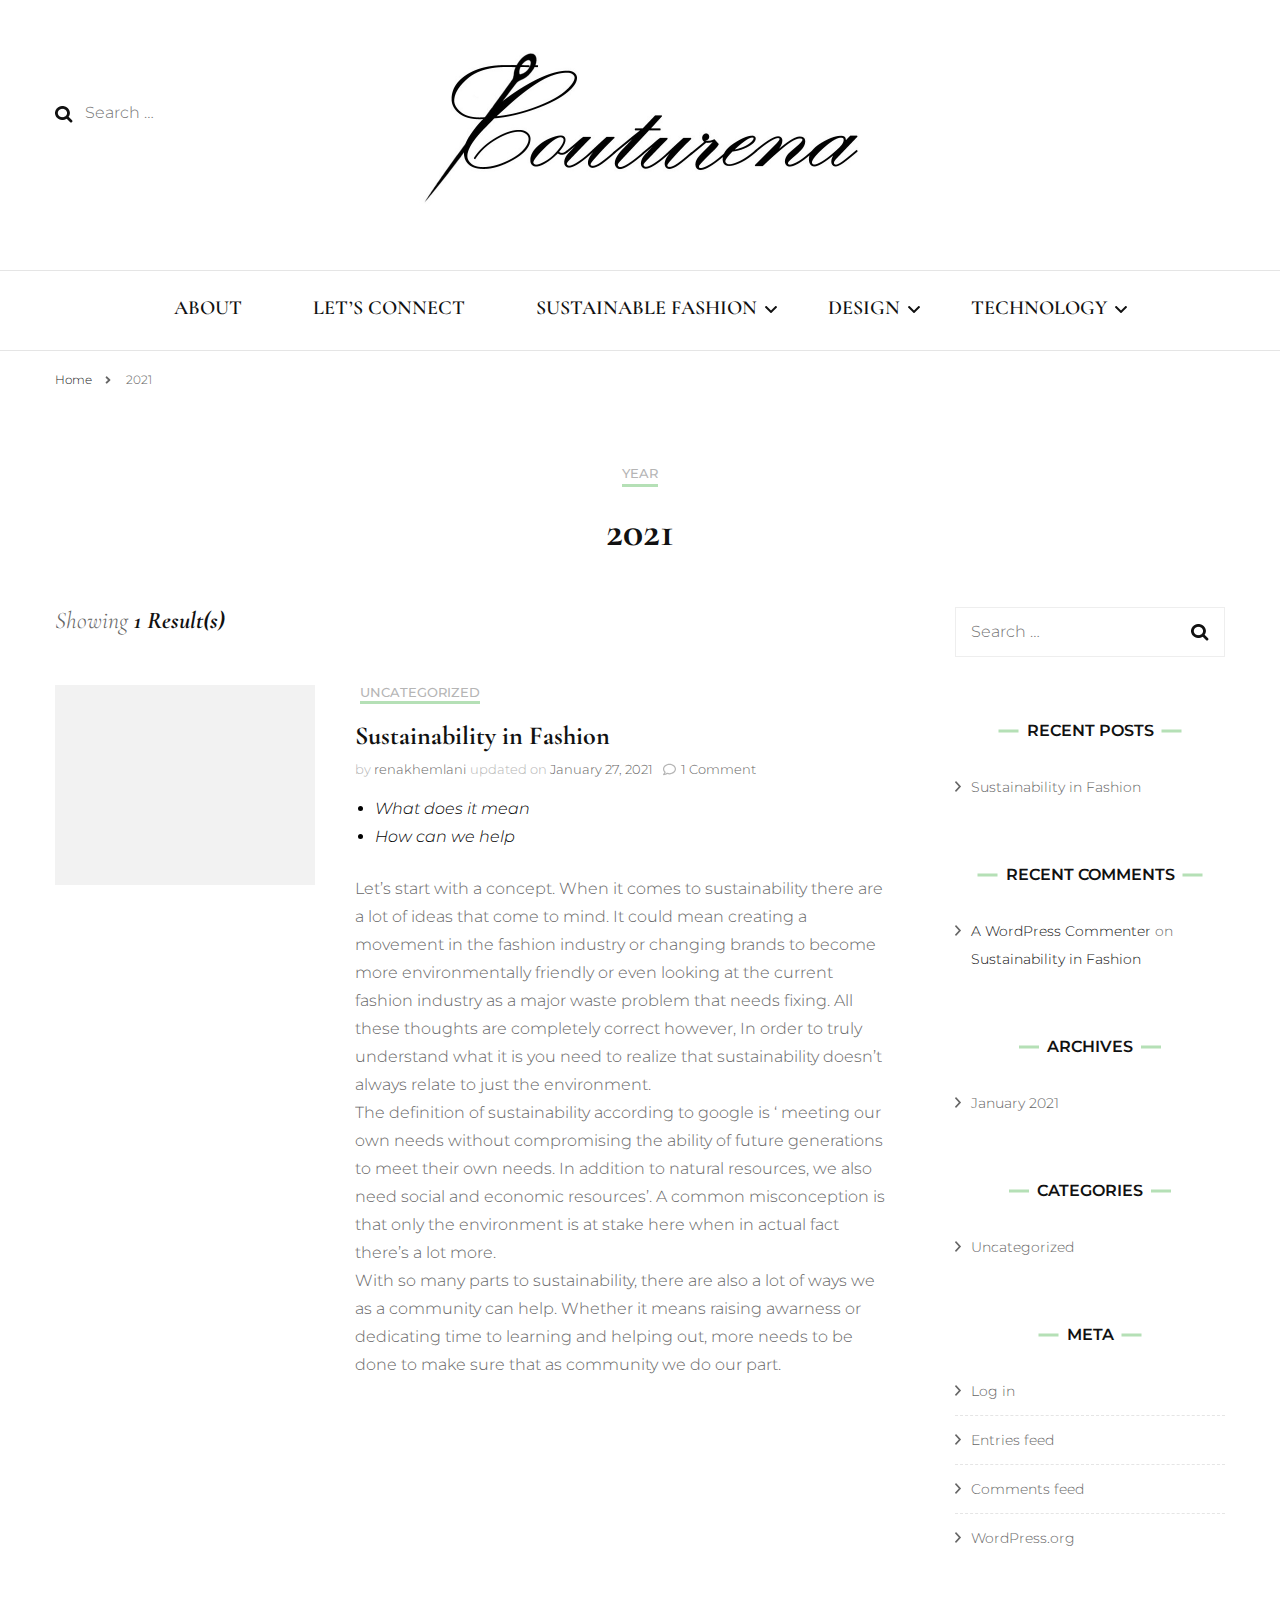
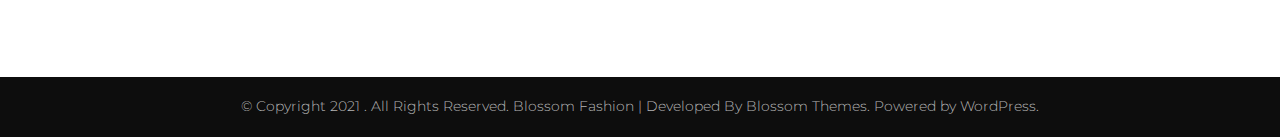
==== commit 0593ea0e: "update 2" ====
--- a/2021/index.html
+++ b/2021/index.html
@@ -255,7 +255,7 @@
 <meta name="generator" content="WordPress 5.6" />
 <style type="text/css">.recentcomments a{display:inline !important;padding:0 !important;margin:0 !important;}</style></head>
 
-<body class="archive date wp-custom-logo hfeed rightsidebar" itemscope itemtype="http://schema.org/WebPage">
+<body class="archive date wp-custom-logo hfeed rightsidebar elementor-default elementor-kit-132" itemscope itemtype="http://schema.org/WebPage">
 
     <div id="page" class="site"><a aria-label="skip to content" class="skip-link" href="#content">Skip to Content</a>
         <header class="site-header" itemscope itemtype="http://schema.org/WPHeader">
@@ -303,9 +303,9 @@
 	<li id="menu-item-109" class="menu-item menu-item-type-post_type menu-item-object-post menu-item-109"><a href="./01/19/hello-world/index.html">Sustainability in Fashion</a></li>
 </ul>
 </li>
-<li id="menu-item-112" class="menu-item menu-item-type-post_type menu-item-object-page menu-item-has-children menu-item-112"><a href="./../design/index.html">DESIGN</a>
+<li id="menu-item-107" class="menu-item menu-item-type-post_type menu-item-object-page menu-item-has-children menu-item-107"><a href="./../design-journey/index.html">DESIGN</a>
 <ul class="sub-menu">
-	<li id="menu-item-107" class="menu-item menu-item-type-post_type menu-item-object-page menu-item-107"><a href="./../design-journey/index.html">Design Journey</a></li>
+	<li id="menu-item-141" class="menu-item menu-item-type-post_type menu-item-object-page menu-item-141"><a href="./../design-journey/index.html">Design Journey</a></li>
 </ul>
 </li>
 <li id="menu-item-104" class="menu-item menu-item-type-post_type menu-item-object-page menu-item-has-children menu-item-104"><a href="./../brands/index.html">TECHNOLOGY</a>
@@ -370,7 +370,28 @@
         <header class="entry-header">
 		<span class="cat-links" itemprop="about"><a href="./../category/uncategorized/index.html" rel="category tag">Uncategorized</a></span><h2 class="entry-title"><a href="./01/19/hello-world/index.html" rel="bookmark">Sustainability in Fashion</a></h2><div class="entry-meta"><span class="byline" itemprop="author" itemscope itemtype="https://schema.org/Person">by <span itemprop="name"><a class="url fn n" href="./../author/renakhemlani/index.html" itemprop="url">renakhemlani</a></span></span><span class="posted-on">updated on  <a href="./01/19/hello-world/index.html" rel="bookmark"><time class="entry-date published updated" datetime="2021-01-27T09:16:59+00:00" itemprop="dateModified">January 27, 2021</time></time><time class="updated" datetime="2021-01-19T09:58:05+00:00" itemprop="datePublished">January 19, 2021</time></a></span><span class="comments"><i class="fa fa-comment-o"></i><a href="./01/19/hello-world/index.html#comments">1 Comment<span class="screen-reader-text"> on Sustainability in Fashion</span></a></span></div>	</header>         
         <div class="entry-content" itemprop="text">
-		<p>What does it mean How can we help Let&#8217;s start with a concept. When it comes to sustainability there are a lot of ideas that come to mind. It could mean creating a movement in the fashion industry or changing brands to become more environmentally friendly or even looking at the current fashion industry as &hellip; </p>
+		
+<ul class="has-black-color has-text-color"><li><em>What does it mean</em></li><li><em>How can we help</em></li></ul>
+
+
+
+<p>Let&#8217;s start with a concept. When it comes to sustainability there are a lot of ideas that come to mind. It could mean creating a movement in the fashion industry or changing brands to become more environmentally friendly or even looking at the current fashion industry as a major waste problem that needs fixing. All these thoughts are completely correct however, In order to truly understand what it is you need to realize that sustainability doesn&#8217;t always relate to just the environment.</p>
+
+
+
+<p>The definition of sustainability according to google is &#8216; meeting our own needs without compromising the ability of future generations to meet their own needs. In addition to natural resources, we also need social and economic resources&#8217;. A common misconception is that only the environment is at stake here when in actual fact there&#8217;s a lot more. </p>
+
+
+
+<p>With so many parts to sustainability, there are also a lot of ways we as a community can help. Whether it means raising awarness or dedicating time to learning and helping out, more needs to be done to make sure that as community we do our part.</p>
+
+
+
+<p></p>
+
+
+
+<p></p>
 	</div><!-- .entry-content -->
     	<footer class="entry-footer">
 			</footer><!-- .entry-footer -->
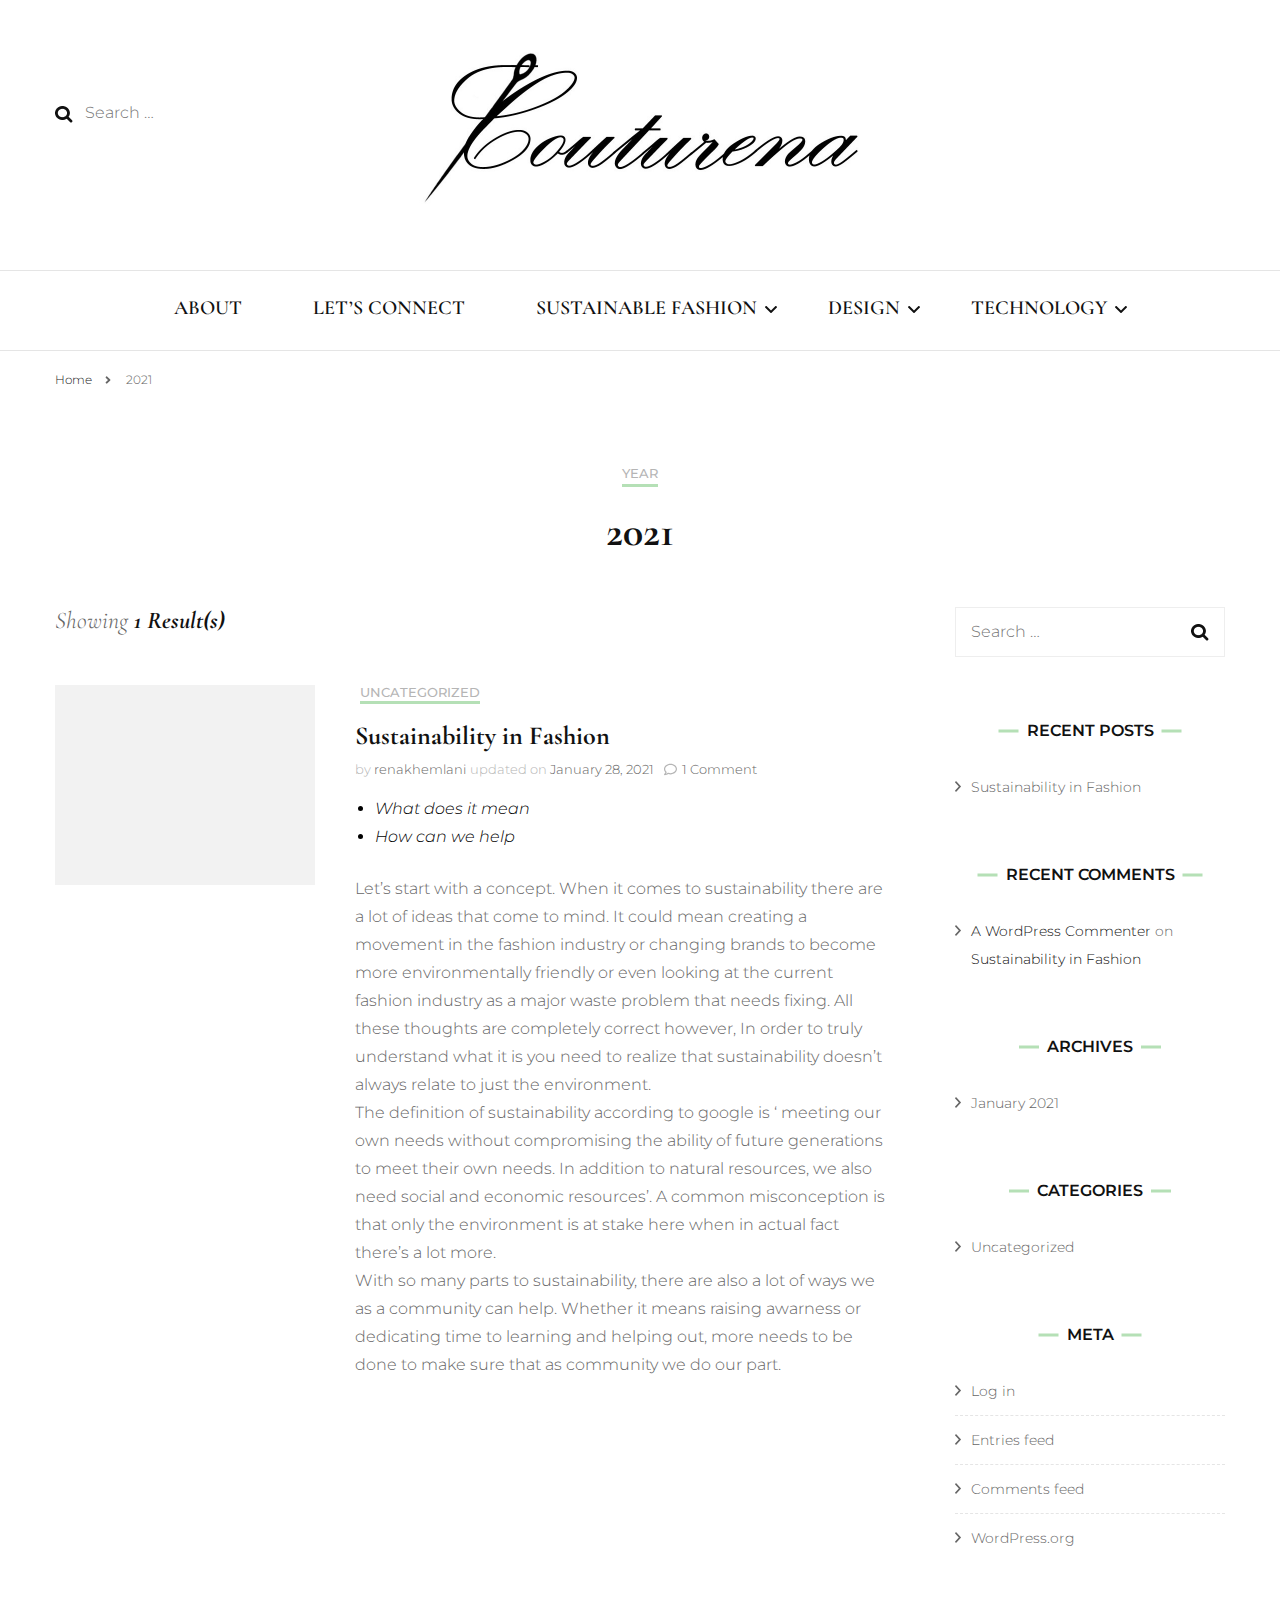
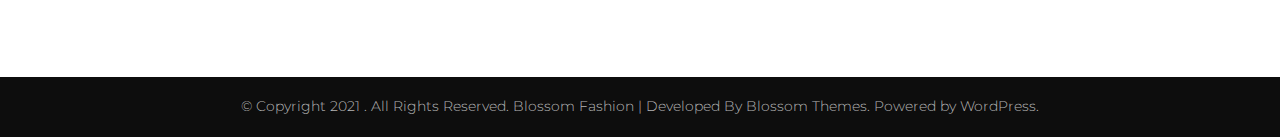
==== commit 160b7ad8: "3rd changes" ====
--- a/2021/index.html
+++ b/2021/index.html
@@ -368,7 +368,7 @@
         </a>    
     <div class="text-holder">
         <header class="entry-header">
-		<span class="cat-links" itemprop="about"><a href="./../category/uncategorized/index.html" rel="category tag">Uncategorized</a></span><h2 class="entry-title"><a href="./01/19/hello-world/index.html" rel="bookmark">Sustainability in Fashion</a></h2><div class="entry-meta"><span class="byline" itemprop="author" itemscope itemtype="https://schema.org/Person">by <span itemprop="name"><a class="url fn n" href="./../author/renakhemlani/index.html" itemprop="url">renakhemlani</a></span></span><span class="posted-on">updated on  <a href="./01/19/hello-world/index.html" rel="bookmark"><time class="entry-date published updated" datetime="2021-01-27T09:16:59+00:00" itemprop="dateModified">January 27, 2021</time></time><time class="updated" datetime="2021-01-19T09:58:05+00:00" itemprop="datePublished">January 19, 2021</time></a></span><span class="comments"><i class="fa fa-comment-o"></i><a href="./01/19/hello-world/index.html#comments">1 Comment<span class="screen-reader-text"> on Sustainability in Fashion</span></a></span></div>	</header>         
+		<span class="cat-links" itemprop="about"><a href="./../category/uncategorized/index.html" rel="category tag">Uncategorized</a></span><h2 class="entry-title"><a href="./01/19/hello-world/index.html" rel="bookmark">Sustainability in Fashion</a></h2><div class="entry-meta"><span class="byline" itemprop="author" itemscope itemtype="https://schema.org/Person">by <span itemprop="name"><a class="url fn n" href="./../author/renakhemlani/index.html" itemprop="url">renakhemlani</a></span></span><span class="posted-on">updated on  <a href="./01/19/hello-world/index.html" rel="bookmark"><time class="entry-date published updated" datetime="2021-01-28T08:26:34+00:00" itemprop="dateModified">January 28, 2021</time></time><time class="updated" datetime="2021-01-19T09:58:05+00:00" itemprop="datePublished">January 19, 2021</time></a></span><span class="comments"><i class="fa fa-comment-o"></i><a href="./01/19/hello-world/index.html#comments">1 Comment<span class="screen-reader-text"> on Sustainability in Fashion</span></a></span></div>	</header>         
         <div class="entry-content" itemprop="text">
 		
 <ul class="has-black-color has-text-color"><li><em>What does it mean</em></li><li><em>How can we help</em></li></ul>
@@ -384,10 +384,6 @@
 
 
 <p>With so many parts to sustainability, there are also a lot of ways we as a community can help. Whether it means raising awarness or dedicating time to learning and helping out, more needs to be done to make sure that as community we do our part.</p>
-
-
-
-<p></p>
 
 
 
